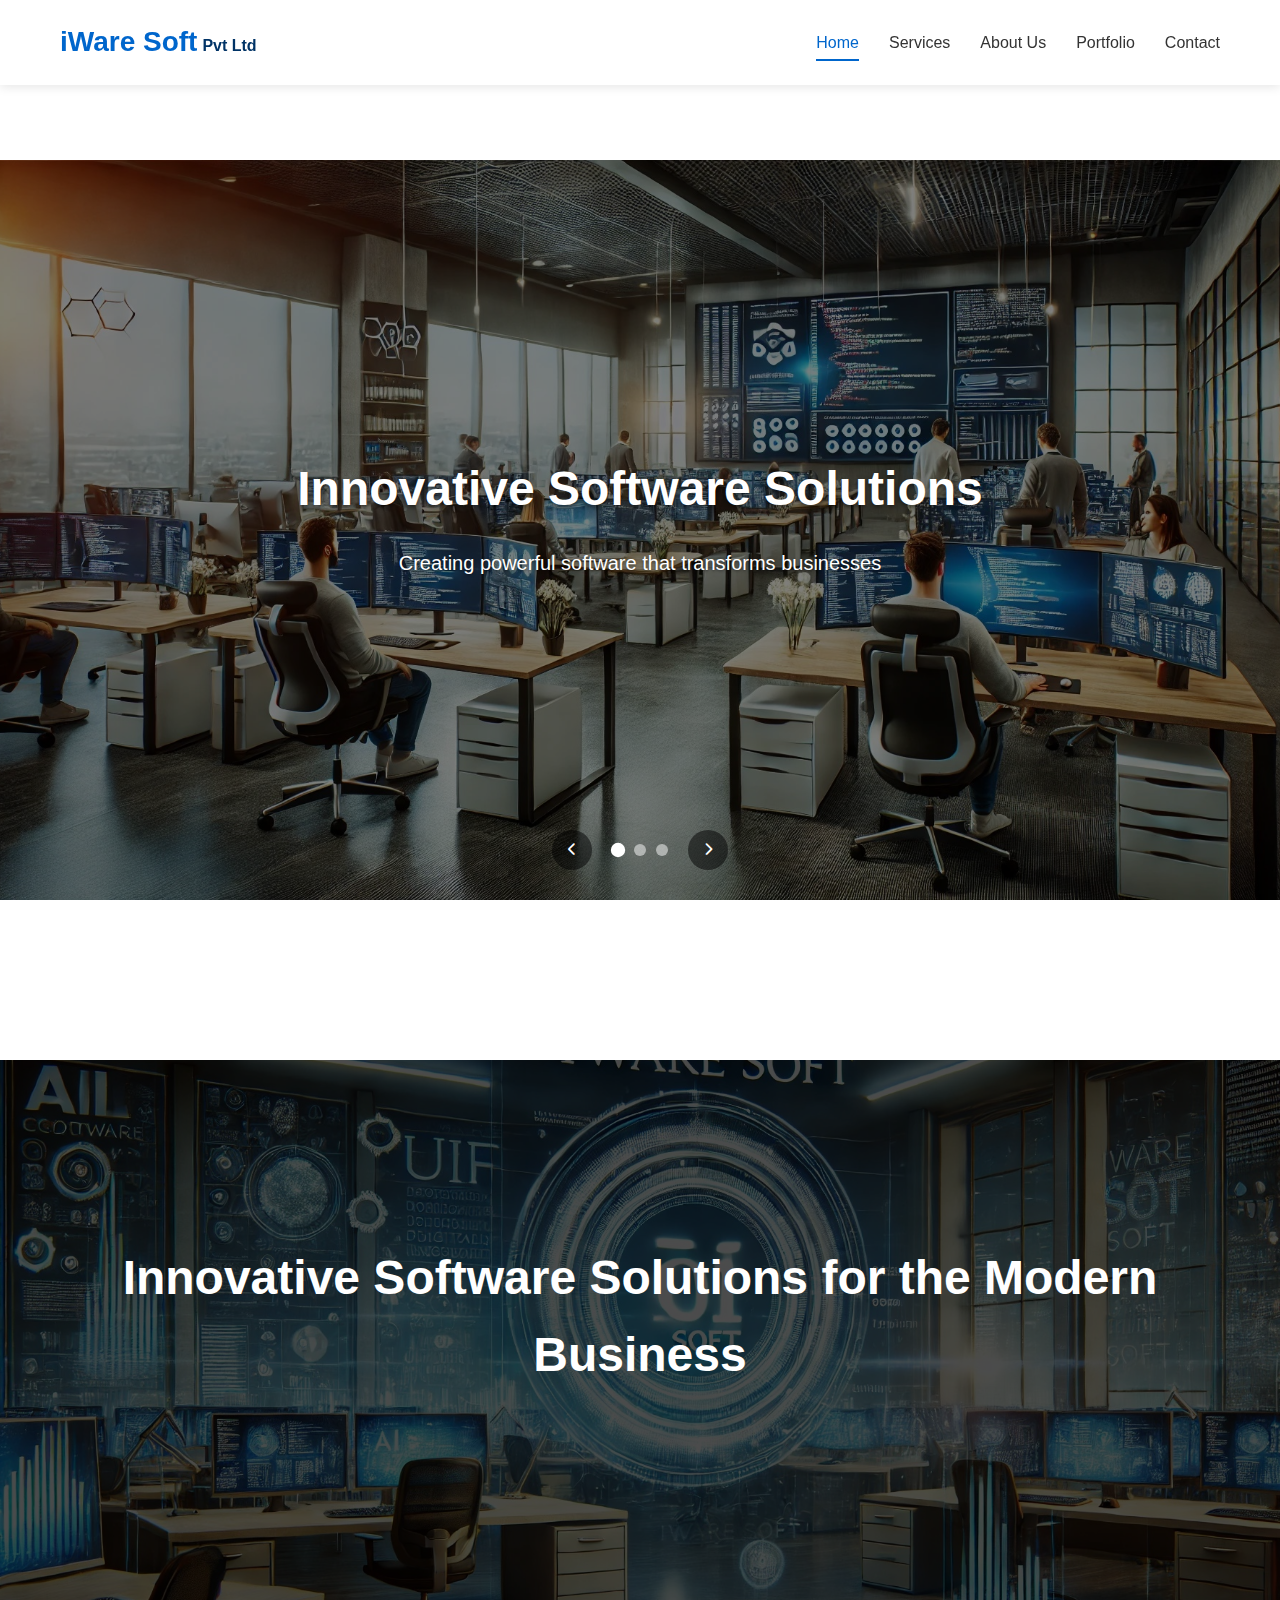
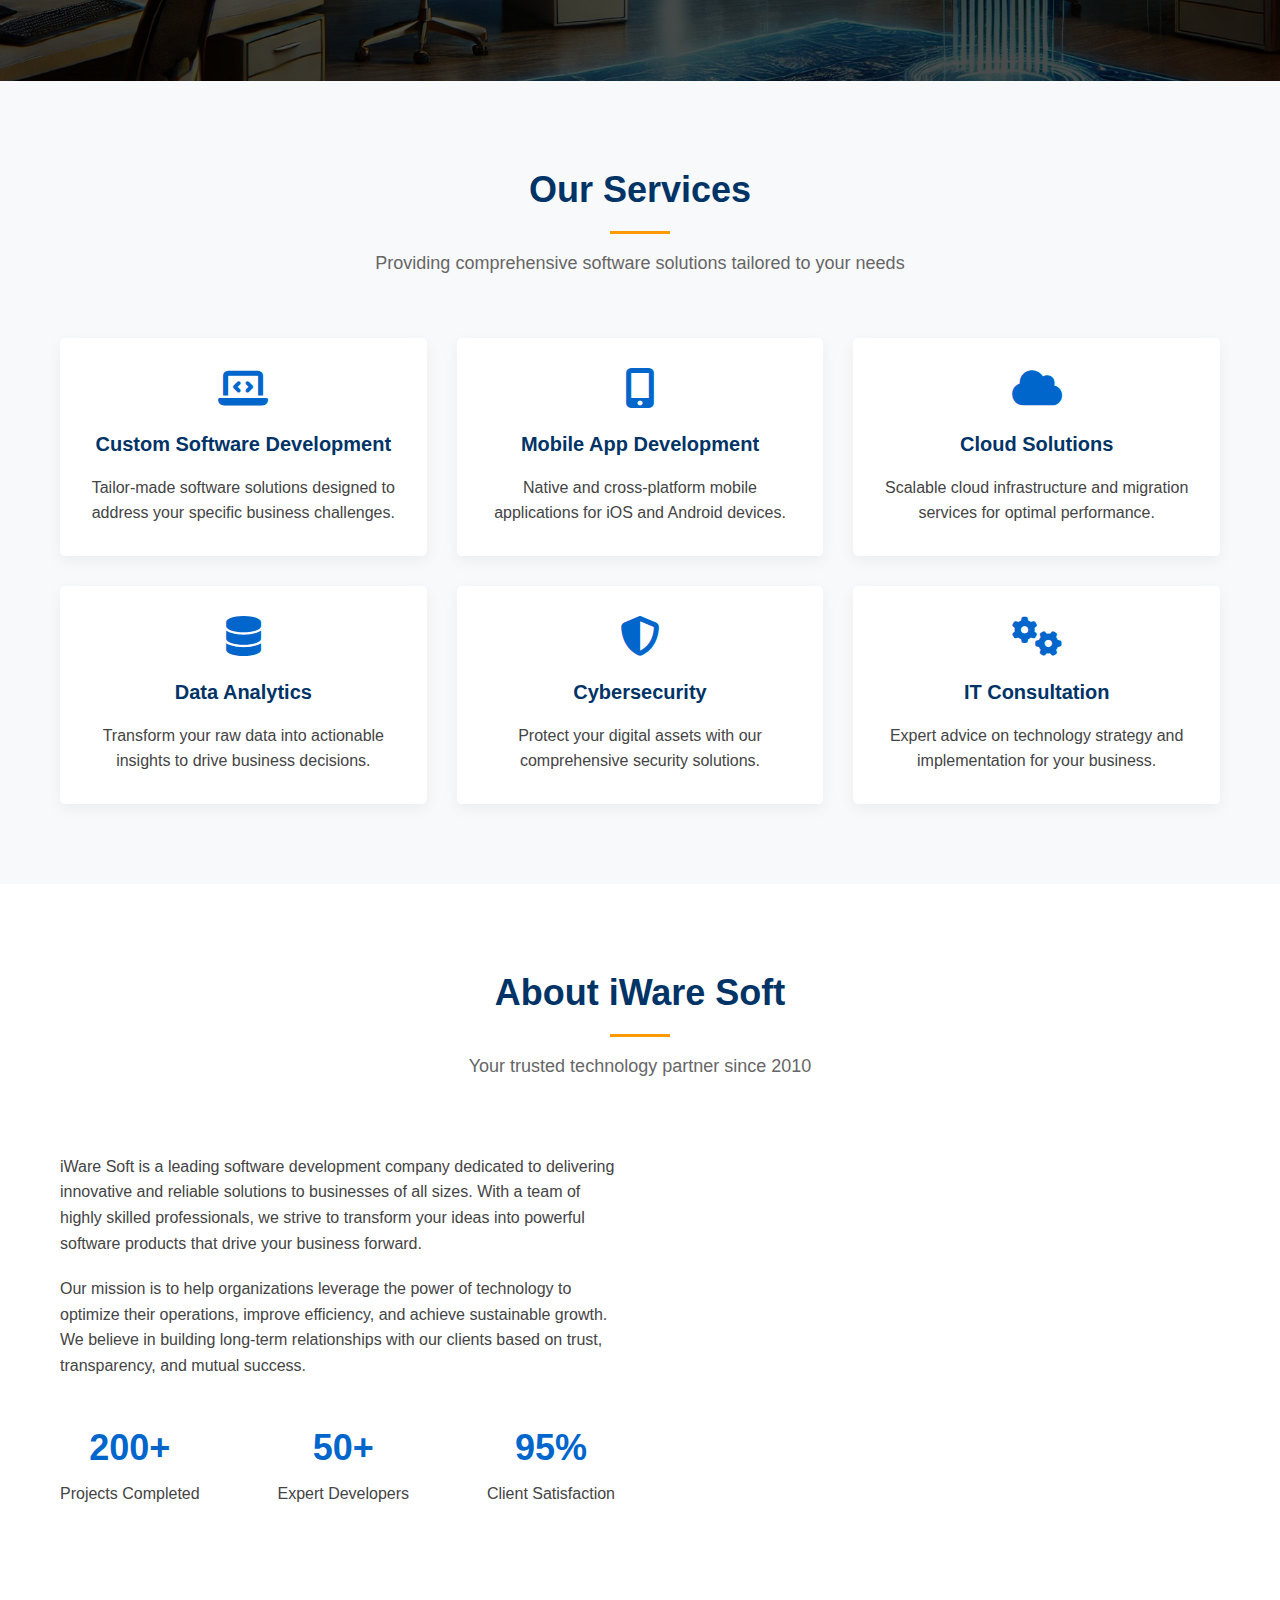
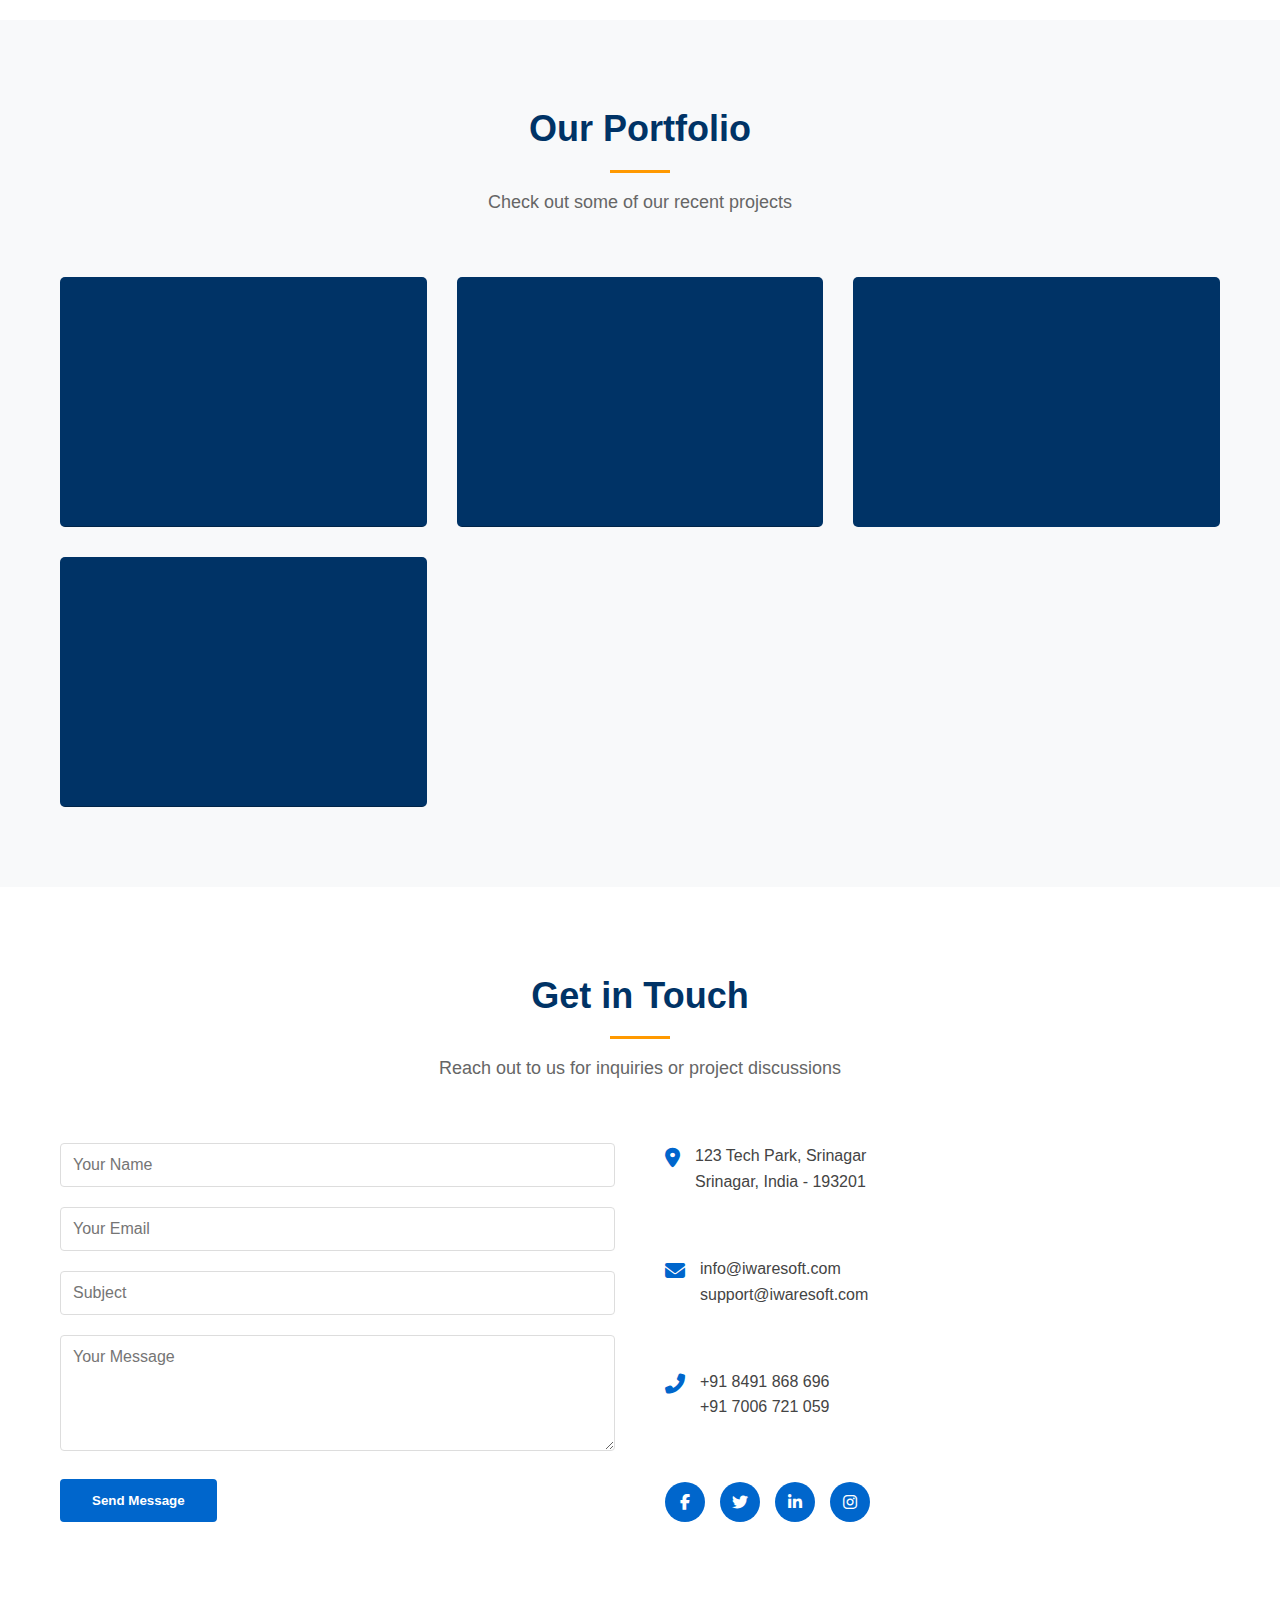
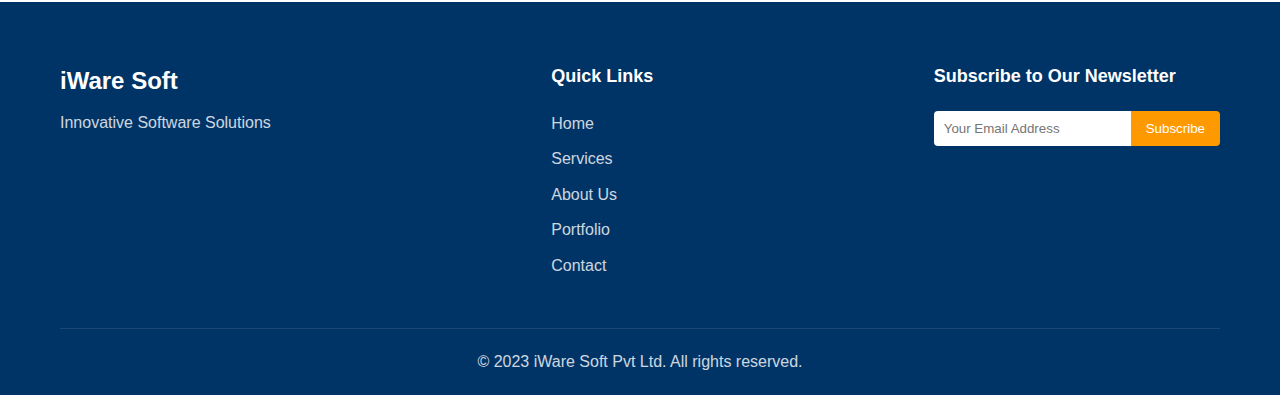
==== index.html @ ab32300e "Add image requirements documentation and implement slider functionality" ====
<!DOCTYPE html>
<html lang="en">
<head>
    <meta charset="UTF-8">
    <meta name="viewport" content="width=device-width, initial-scale=1.0">
    <title>iWare Soft Pvt Ltd - Innovative Software Solutions</title>
    <link rel="stylesheet" href="css/style.css">
    <link rel="stylesheet" href="https://cdnjs.cloudflare.com/ajax/libs/font-awesome/6.4.0/css/all.min.css">
</head>
<body>
    <header>
        <div class="container">
            <div class="logo">
                <h1>iWare Soft</h1>
                <span>Pvt Ltd</span>
            </div>
            <nav>
                <ul>
                    <li><a href="#home" class="active">Home</a></li>
                    <li><a href="#services">Services</a></li>
                    <li><a href="#about">About Us</a></li>
                    <li><a href="#portfolio">Portfolio</a></li>
                    <li><a href="#contact">Contact</a></li>
                </ul>
            </nav>
            <div class="menu-toggle">
                <i class="fas fa-bars"></i>
            </div>
        </div>
    </header>

    <section id="slider" class="slider">
        <div class="slider-container">
            <div class="slide active" style="background-image: url('images/slider-1.jpg');">
                <div class="slide-content">
                    <h2>Innovative Software Solutions</h2>
                    <p>Creating powerful software that transforms businesses</p>
                </div>
            </div>
            <div class="slide" style="background-image: url('images/slider-2.jpg');">
                <div class="slide-content">
                    <h2>Mobile App Development</h2>
                    <p>Beautiful apps that engage your customers</p>
                </div>
            </div>
            <div class="slide" style="background-image: url('images/slider-3.jpg');">
                <div class="slide-content">
                    <h2>Enterprise Solutions</h2>
                    <p>Scalable systems for growing businesses</p>
                </div>
            </div>
            <div class="slider-controls">
                <button class="prev-btn"><i class="fas fa-chevron-left"></i></button>
                <div class="slider-dots">
                    <span class="dot active" data-slide="0"></span>
                    <span class="dot" data-slide="1"></span>
                    <span class="dot" data-slide="2"></span>
                </div>
                <button class="next-btn"><i class="fas fa-chevron-right"></i></button>
            </div>
        </div>
    </section>

    <section id="home" class="hero">
        <div class="container">
            <div class="hero-content">
                <h1>Innovative Software Solutions for the Modern Business</h1>
                <p>We create cutting-edge software that drives business growth and operational excellence.</p>
                <a href="#contact" class="btn">Get in Touch</a>
                <a href="#services" class="btn btn-outline">Our Services</a>
            </div>
        </div>
    </section>

    <section id="services" class="services">
        <div class="container">
            <div class="section-header">
                <h2>Our Services</h2>
                <p>Providing comprehensive software solutions tailored to your needs</p>
            </div>
            <div class="services-grid">
                <div class="service-card">
                    <i class="fas fa-laptop-code"></i>
                    <h3>Custom Software Development</h3>
                    <p>Tailor-made software solutions designed to address your specific business challenges.</p>
                </div>
                <div class="service-card">
                    <i class="fas fa-mobile-alt"></i>
                    <h3>Mobile App Development</h3>
                    <p>Native and cross-platform mobile applications for iOS and Android devices.</p>
                </div>
                <div class="service-card">
                    <i class="fas fa-cloud"></i>
                    <h3>Cloud Solutions</h3>
                    <p>Scalable cloud infrastructure and migration services for optimal performance.</p>
                </div>
                <div class="service-card">
                    <i class="fas fa-database"></i>
                    <h3>Data Analytics</h3>
                    <p>Transform your raw data into actionable insights to drive business decisions.</p>
                </div>
                <div class="service-card">
                    <i class="fas fa-shield-alt"></i>
                    <h3>Cybersecurity</h3>
                    <p>Protect your digital assets with our comprehensive security solutions.</p>
                </div>
                <div class="service-card">
                    <i class="fas fa-cogs"></i>
                    <h3>IT Consultation</h3>
                    <p>Expert advice on technology strategy and implementation for your business.</p>
                </div>
            </div>
        </div>
    </section>

    <section id="about" class="about">
        <div class="container">
            <div class="section-header">
                <h2>About iWare Soft</h2>
                <p>Your trusted technology partner since 2010</p>
            </div>
            <div class="about-content">
                <div class="about-text">
                    <p>iWare Soft is a leading software development company dedicated to delivering innovative and reliable solutions to businesses of all sizes. With a team of highly skilled professionals, we strive to transform your ideas into powerful software products that drive your business forward.</p>
                    <p>Our mission is to help organizations leverage the power of technology to optimize their operations, improve efficiency, and achieve sustainable growth. We believe in building long-term relationships with our clients based on trust, transparency, and mutual success.</p>
                    <div class="stats">
                        <div class="stat-item">
                            <h3>200+</h3>
                            <p>Projects Completed</p>
                        </div>
                        <div class="stat-item">
                            <h3>50+</h3>
                            <p>Expert Developers</p>
                        </div>
                        <div class="stat-item">
                            <h3>95%</h3>
                            <p>Client Satisfaction</p>
                        </div>
                    </div>
                </div>
                <div class="about-image">
                    <!-- Image will be styled via CSS -->
                </div>
            </div>
        </div>
    </section>

    <section id="portfolio" class="portfolio">
        <div class="container">
            <div class="section-header">
                <h2>Our Portfolio</h2>
                <p>Check out some of our recent projects</p>
            </div>
            <div class="portfolio-grid">
                <div class="portfolio-item">
                    <div class="portfolio-content">
                        <h3>Enterprise Resource Planning System</h3>
                        <p>Custom ERP solution for manufacturing company</p>
                        <a href="#" class="btn btn-small">View Details</a>
                    </div>
                </div>
                <div class="portfolio-item">
                    <div class="portfolio-content">
                        <h3>Healthcare Management Platform</h3>
                        <p>Integrated solution for hospital management</p>
                        <a href="#" class="btn btn-small">View Details</a>
                    </div>
                </div>
                <div class="portfolio-item">
                    <div class="portfolio-content">
                        <h3>E-commerce Mobile Application</h3>
                        <p>Cross-platform retail solution with payment integration</p>
                        <a href="#" class="btn btn-small">View Details</a>
                    </div>
                </div>
                <div class="portfolio-item">
                    <div class="portfolio-content">
                        <h3>Financial Analytics Dashboard</h3>
                        <p>Real-time data visualization for financial institution</p>
                        <a href="#" class="btn btn-small">View Details</a>
                    </div>
                </div>
            </div>
        </div>
    </section>

    <section id="contact" class="contact">
        <div class="container">
            <div class="section-header">
                <h2>Get in Touch</h2>
                <p>Reach out to us for inquiries or project discussions</p>
            </div>
            <div class="contact-content">
                <div class="contact-form">
                    <form>
                        <div class="form-group">
                            <input type="text" name="name" placeholder="Your Name" required>
                        </div>
                        <div class="form-group">
                            <input type="email" name="email" placeholder="Your Email" required>
                        </div>
                        <div class="form-group">
                            <input type="text" name="subject" placeholder="Subject" required>
                        </div>
                        <div class="form-group">
                            <textarea name="message" placeholder="Your Message" rows="5" required></textarea>
                        </div>
                        <button type="submit" class="btn">Send Message</button>
                    </form>
                </div>
                <div class="contact-info">
                    <div class="info-item">
                        <i class="fas fa-map-marker-alt"></i>
                        <p>123 Tech Park, Srinagar<br>Srinagar, India - 193201</p>
                    </div>
                    <div class="info-item">
                        <i class="fas fa-envelope"></i>
                        <p>info@iwaresoft.com<br>support@iwaresoft.com</p>
                    </div>
                    <div class="info-item">
                        <i class="fas fa-phone-alt"></i>
                        <p>+91 8491 868 696 <br>+91 7006 721 059</p>
                    </div>
                    <div class="social-links">
                        <a href="#"><i class="fab fa-facebook-f"></i></a>
                        <a href="#"><i class="fab fa-twitter"></i></a>
                        <a href="#"><i class="fab fa-linkedin-in"></i></a>
                        <a href="#"><i class="fab fa-instagram"></i></a>
                    </div>
                </div>
            </div>
        </div>
    </section>

    <footer>
        <div class="container">
            <div class="footer-content">
                <div class="footer-logo">
                    <h2>iWare Soft</h2>
                    <p>Innovative Software Solutions</p>
                </div>
                <div class="footer-links">
                    <h3>Quick Links</h3>
                    <ul>
                        <li><a href="#home">Home</a></li>
                        <li><a href="#services">Services</a></li>
                        <li><a href="#about">About Us</a></li>
                        <li><a href="#portfolio">Portfolio</a></li>
                        <li><a href="#contact">Contact</a></li>
                    </ul>
                </div>
                <div class="footer-newsletter">
                    <h3>Subscribe to Our Newsletter</h3>
                    <form>
                        <input type="email" placeholder="Your Email Address">
                        <button type="submit">Subscribe</button>
                    </form>
                </div>
            </div>
            <div class="footer-bottom">
                <p>&copy; 2023 iWare Soft Pvt Ltd. All rights reserved.</p>
            </div>
        </div>
    </footer>

    <script src="js/script.js"></script>
</body>
</html>
---- css/style.css ----
/* Global Styles */
:root {
    --primary-color: #0066cc;
    --secondary-color: #003366;
    --accent-color: #ff9900;
    --light-color: #f8f9fa;
    --dark-color: #333333;
    --text-color: #444444;
    --container-width: 1200px;
}

* {
    margin: 0;
    padding: 0;
    box-sizing: border-box;
}

body {
    font-family: 'Segoe UI', Tahoma, Geneva, Verdana, sans-serif;
    line-height: 1.6;
    color: var(--text-color);
    background-color: #fff;
}

a {
    text-decoration: none;
    color: var(--primary-color);
    transition: all 0.3s ease;
}

ul {
    list-style: none;
}

.container {
    width: 100%;
    max-width: var(--container-width);
    margin: 0 auto;
    padding: 0 20px;
}

.section-header {
    text-align: center;
    margin-bottom: 60px;
}

.section-header h2 {
    font-size: 36px;
    color: var(--secondary-color);
    margin-bottom: 15px;
    position: relative;
    padding-bottom: 15px;
}

.section-header h2::after {
    content: '';
    position: absolute;
    bottom: 0;
    left: 50%;
    transform: translateX(-50%);
    width: 60px;
    height: 3px;
    background-color: var(--accent-color);
}

.section-header p {
    color: #666;
    font-size: 18px;
}

section {
    padding: 80px 0;
}

.btn {
    display: inline-block;
    padding: 12px 30px;
    background-color: var(--primary-color);
    color: white;
    border-radius: 4px;
    font-weight: 600;
    border: 2px solid var(--primary-color);
    cursor: pointer;
    transition: all 0.3s ease;
}

.btn:hover {
    background-color: transparent;
    color: var(--primary-color);
}

.btn-outline {
    background-color: transparent;
    color: var(--primary-color);
}

.btn-outline:hover {
    background-color: var(--primary-color);
    color: white;
}

.btn-small {
    padding: 8px 20px;
    font-size: 14px;
}

/* Header Styles */
header {
    background-color: white;
    box-shadow: 0 2px 10px rgba(0, 0, 0, 0.1);
    position: fixed;
    top: 0;
    left: 0;
    width: 100%;
    z-index: 1000;
}

header .container {
    display: flex;
    justify-content: space-between;
    align-items: center;
    padding: 20px;
}

.logo {
    display: flex;
    align-items: baseline;
}

.logo h1 {
    font-size: 28px;
    color: var(--primary-color);
    margin-right: 5px;
}

.logo span {
    color: var(--secondary-color);
    font-size: 16px;
    font-weight: 600;
}

nav ul {
    display: flex;
}

nav ul li {
    margin-left: 30px;
}

nav ul li a {
    color: var(--dark-color);
    font-weight: 500;
    font-size: 16px;
    padding-bottom: 5px;
    position: relative;
}

nav ul li a:hover, nav ul li a.active {
    color: var(--primary-color);
}

nav ul li a.active::after {
    content: '';
    position: absolute;
    bottom: -5px;
    left: 0;
    width: 100%;
    height: 2px;
    background-color: var(--primary-color);
}

.menu-toggle {
    display: none;
    font-size: 24px;
    cursor: pointer;
}

/* Hero Section */
.hero {
    background: linear-gradient(rgba(0, 0, 0, 0.7), rgba(0, 0, 0, 0.7)), url('../images/hero-bg.jpg');
    background-size: cover;
    background-position: center;
    color: white;
    text-align: center;
    padding: 180px 0 100px;
    margin-top: 80px;
}

.hero-content h1 {
    font-size: 48px;
    margin-bottom: 20px;
    animation: fadeInUp 1s ease;
}

.hero-content p {
    font-size: 20px;
    margin-bottom: 30px;
    max-width: 700px;
    margin-left: auto;
    margin-right: auto;
    animation: fadeInUp 1s ease 0.2s forwards;
    opacity: 0;
}

.hero-content .btn {
    margin: 10px;
    animation: fadeInUp 1s ease 0.4s forwards;
    opacity: 0;
}

/* Slider Section */
.slider {
    position: relative;
    height: 100vh;
    margin-top: 80px;
    overflow: hidden;
}

.slider-container {
    position: relative;
    width: 100%;
    height: 100%;
}

.slide {
    position: absolute;
    top: 0;
    left: 0;
    width: 100%;
    height: 100%;
    background-size: cover;
    background-position: center;
    display: flex;
    align-items: center;
    justify-content: center;
    opacity: 0;
    visibility: hidden;
    transition: opacity 0.8s ease, visibility 0.8s;
}

.slide::before {
    content: '';
    position: absolute;
    top: 0;
    left: 0;
    width: 100%;
    height: 100%;
    background: rgba(0, 0, 0, 0.5);
}

.slide.active {
    opacity: 1;
    visibility: visible;
}

.slide-content {
    position: relative;
    max-width: 1000px;
    padding: 0 20px;
    color: white;
    text-align: center;
    z-index: 10;
    animation: fadeInUp 1s ease forwards;
}

.slide-content h2 {
    font-size: 48px;
    margin-bottom: 20px;
    text-shadow: 0 2px 5px rgba(0, 0, 0, 0.5);
}

.slide-content p {
    font-size: 20px;
    margin-bottom: 30px;
    text-shadow: 0 1px 3px rgba(0, 0, 0, 0.5);
}

.slider-controls {
    position: absolute;
    bottom: 30px;
    left: 0;
    width: 100%;
    display: flex;
    justify-content: center;
    align-items: center;
    z-index: 100;
}

.slider-dots {
    display: flex;
    gap: 10px;
    margin: 0 20px;
}

.dot {
    width: 12px;
    height: 12px;
    border-radius: 50%;
    background-color: rgba(255, 255, 255, 0.5);
    cursor: pointer;
    transition: all 0.3s ease;
}

.dot.active {
    background-color: white;
    transform: scale(1.2);
}

.prev-btn, .next-btn {
    background: rgba(0, 0, 0, 0.5);
    color: white;
    border: none;
    width: 40px;
    height: 40px;
    border-radius: 50%;
    cursor: pointer;
    display: flex;
    align-items: center;
    justify-content: center;
    transition: all 0.3s ease;
}

.prev-btn:hover, .next-btn:hover {
    background: rgba(0, 0, 0, 0.8);
}

/* Services Section */
.services {
    background-color: var(--light-color);
}

.services-grid {
    display: grid;
    grid-template-columns: repeat(auto-fit, minmax(300px, 1fr));
    gap: 30px;
}

.service-card {
    background-color: white;
    padding: 30px;
    border-radius: 5px;
    box-shadow: 0 5px 15px rgba(0, 0, 0, 0.05);
    text-align: center;
    transition: transform 0.3s ease;
}

.service-card:hover {
    transform: translateY(-10px);
}

.service-card i {
    font-size: 40px;
    color: var(--primary-color);
    margin-bottom: 20px;
}

.service-card h3 {
    font-size: 20px;
    margin-bottom: 15px;
    color: var(--secondary-color);
}

/* About Section */
.about-content {
    display: flex;
    align-items: center;
    gap: 50px;
}

.about-text {
    flex: 1;
}

.about-text p {
    margin-bottom: 20px;
    font-size: 16px;
}

.about-image {
    flex: 1;
    background-image: url('../images/about-img.jpg');
    background-size: cover;
    background-position: center;
    border-radius: 5px;
    height: 400px;
}

.stats {
    display: flex;
    justify-content: space-between;
    margin-top: 40px;
}

.stat-item {
    text-align: center;
}

.stat-item h3 {
    font-size: 36px;
    color: var(--primary-color);
    margin-bottom: 5px;
}

/* Portfolio Section */
.portfolio {
    background-color: var(--light-color);
}

.portfolio-grid {
    display: grid;
    grid-template-columns: repeat(auto-fit, minmax(300px, 1fr));
    gap: 30px;
}

.portfolio-item {
    border-radius: 5px;
    overflow: hidden;
    position: relative;
    height: 250px;
    background-color: var(--secondary-color);
    background-size: cover;
    background-position: center;
}

.portfolio-item:nth-child(1) {
    background-image: url('../images/portfolio-1.jpg');
}

.portfolio-item:nth-child(2) {
    background-image: url('../images/portfolio-2.jpg');
}

.portfolio-item:nth-child(3) {
    background-image: url('../images/portfolio-3.jpg');
}

.portfolio-item:nth-child(4) {
    background-image: url('../images/portfolio-4.jpg');
}

.portfolio-content {
    position: absolute;
    bottom: 0;
    left: 0;
    width: 100%;
    padding: 20px;
    background: rgba(0, 0, 0, 0.7);
    color: white;
    transform: translateY(100%);
    transition: transform 0.3s ease;
}

.portfolio-item:hover .portfolio-content {
    transform: translateY(0);
}

.portfolio-content h3 {
    margin-bottom: 10px;
    font-size: 18px;
}

.portfolio-content p {
    margin-bottom: 15px;
    font-size: 14px;
    opacity: 0.8;
}

/* Contact Section */
.contact-content {
    display: flex;
    gap: 50px;
}

.contact-form {
    flex: 1;
}

.form-group {
    margin-bottom: 20px;
}

.form-group input,
.form-group textarea {
    width: 100%;
    padding: 12px;
    border: 1px solid #ddd;
    border-radius: 4px;
    font-family: inherit;
    font-size: 16px;
}

.form-group textarea {
    resize: vertical;
}

.contact-info {
    flex: 1;
    display: flex;
    flex-direction: column;
    justify-content: space-between;
}

.info-item {
    display: flex;
    align-items: flex-start;
    margin-bottom: 30px;
}

.info-item i {
    font-size: 20px;
    color: var(--primary-color);
    margin-right: 15px;
    margin-top: 5px;
}

.social-links {
    display: flex;
    gap: 15px;
}

.social-links a {
    display: flex;
    align-items: center;
    justify-content: center;
    width: 40px;
    height: 40px;
    border-radius: 50%;
    background-color: var(--primary-color);
    color: white;
    transition: all 0.3s ease;
}

.social-links a:hover {
    background-color: var(--secondary-color);
    transform: translateY(-5px);
}

/* Footer */
footer {
    background-color: var(--secondary-color);
    color: white;
    padding: 60px 0 20px;
}

.footer-content {
    display: flex;
    justify-content: space-between;
    margin-bottom: 40px;
}

.footer-logo h2 {
    font-size: 24px;
    margin-bottom: 10px;
}

.footer-logo p {
    opacity: 0.8;
}

.footer-links h3,
.footer-newsletter h3 {
    font-size: 18px;
    margin-bottom: 20px;
}

.footer-links ul li {
    margin-bottom: 10px;
}

.footer-links ul li a {
    color: white;
    opacity: 0.8;
}

.footer-links ul li a:hover {
    opacity: 1;
    color: var(--accent-color);
}

.footer-newsletter form {
    display: flex;
}

.footer-newsletter input {
    padding: 10px;
    border: none;
    border-radius: 4px 0 0 4px;
    width: 70%;
}

.footer-newsletter button {
    padding: 10px 15px;
    background-color: var(--accent-color);
    color: white;
    border: none;
    border-radius: 0 4px 4px 0;
    cursor: pointer;
}

.footer-bottom {
    text-align: center;
    padding-top: 20px;
    border-top: 1px solid rgba(255, 255, 255, 0.1);
}

.footer-bottom p {
    opacity: 0.8;
}

/* Animations */
@keyframes fadeInUp {
    from {
        opacity: 0;
        transform: translateY(20px);
    }
    to {
        opacity: 1;
        transform: translateY(0);
    }
}

/* Responsive Design */
@media screen and (max-width: 992px) {
    .about-content {
        flex-direction: column;
    }
    
    .about-image {
        width: 100%;
    }
    
    .contact-content {
        flex-direction: column;
    }
}

@media screen and (max-width: 768px) {
    header .container {
        flex-wrap: wrap;
    }
    
    nav {
        display: none;
        width: 100%;
        margin-top: 20px;
    }
    
    nav.active {
        display: block;
    }
    
    nav ul {
        flex-direction: column;
    }
    
    nav ul li {
        margin: 10px 0;
    }
    
    .menu-toggle {
        display: block;
    }
    
    .hero-content h1 {
        font-size: 36px;
    }
    
    .hero-content p {
        font-size: 18px;
    }
    
    .footer-content {
        flex-direction: column;
        gap: 30px;
    }
}
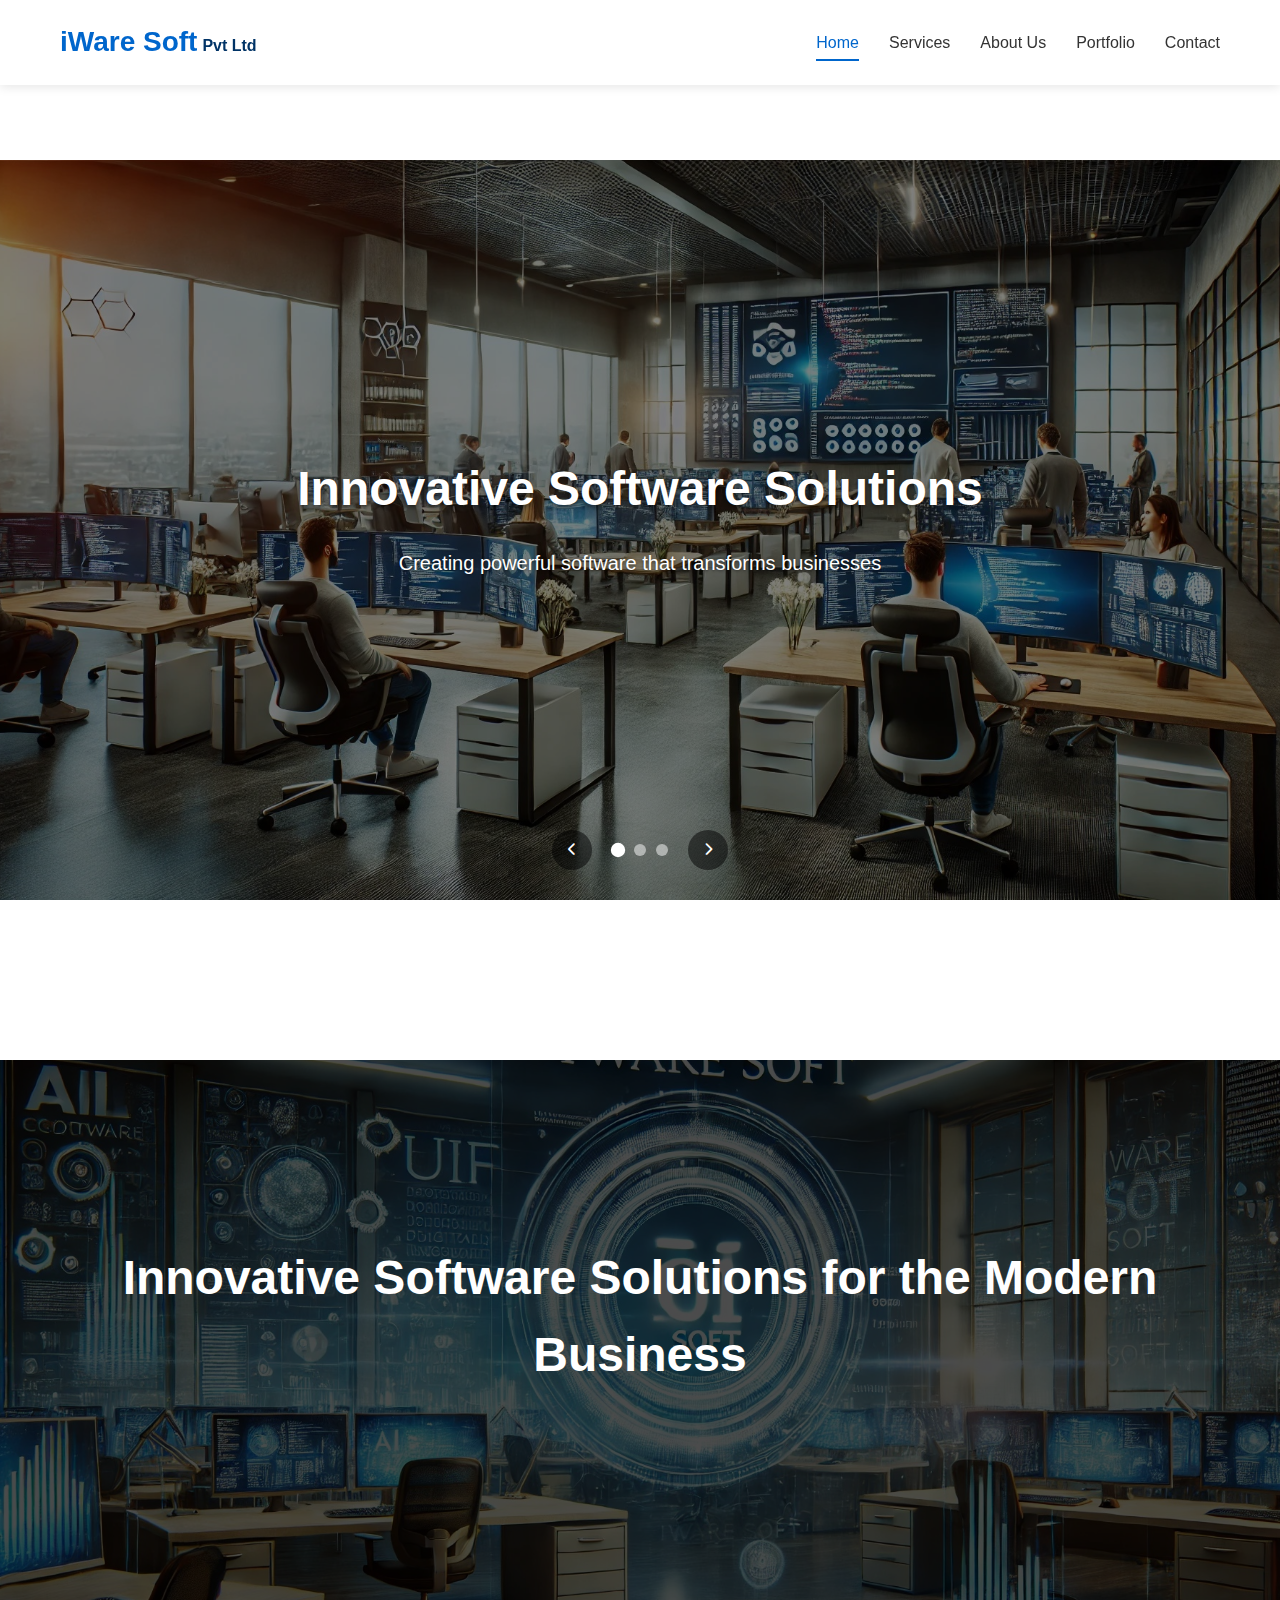
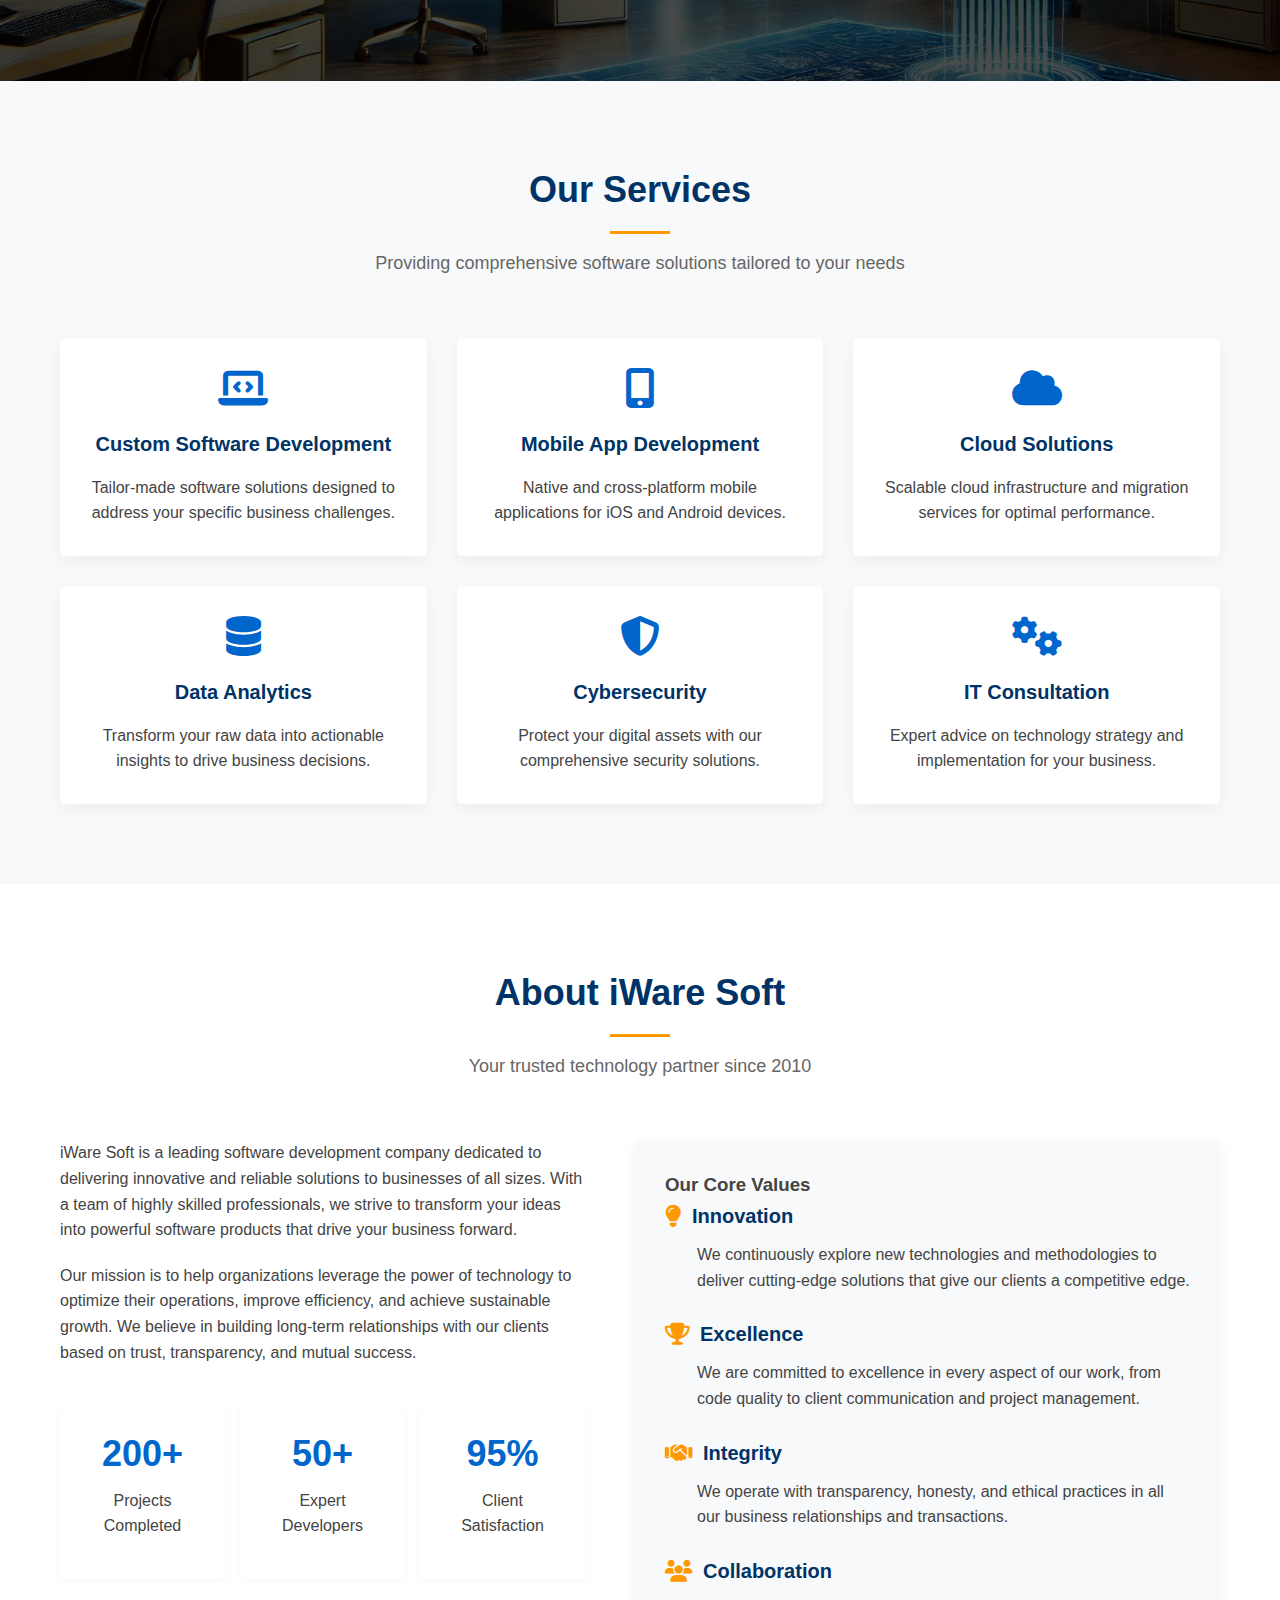
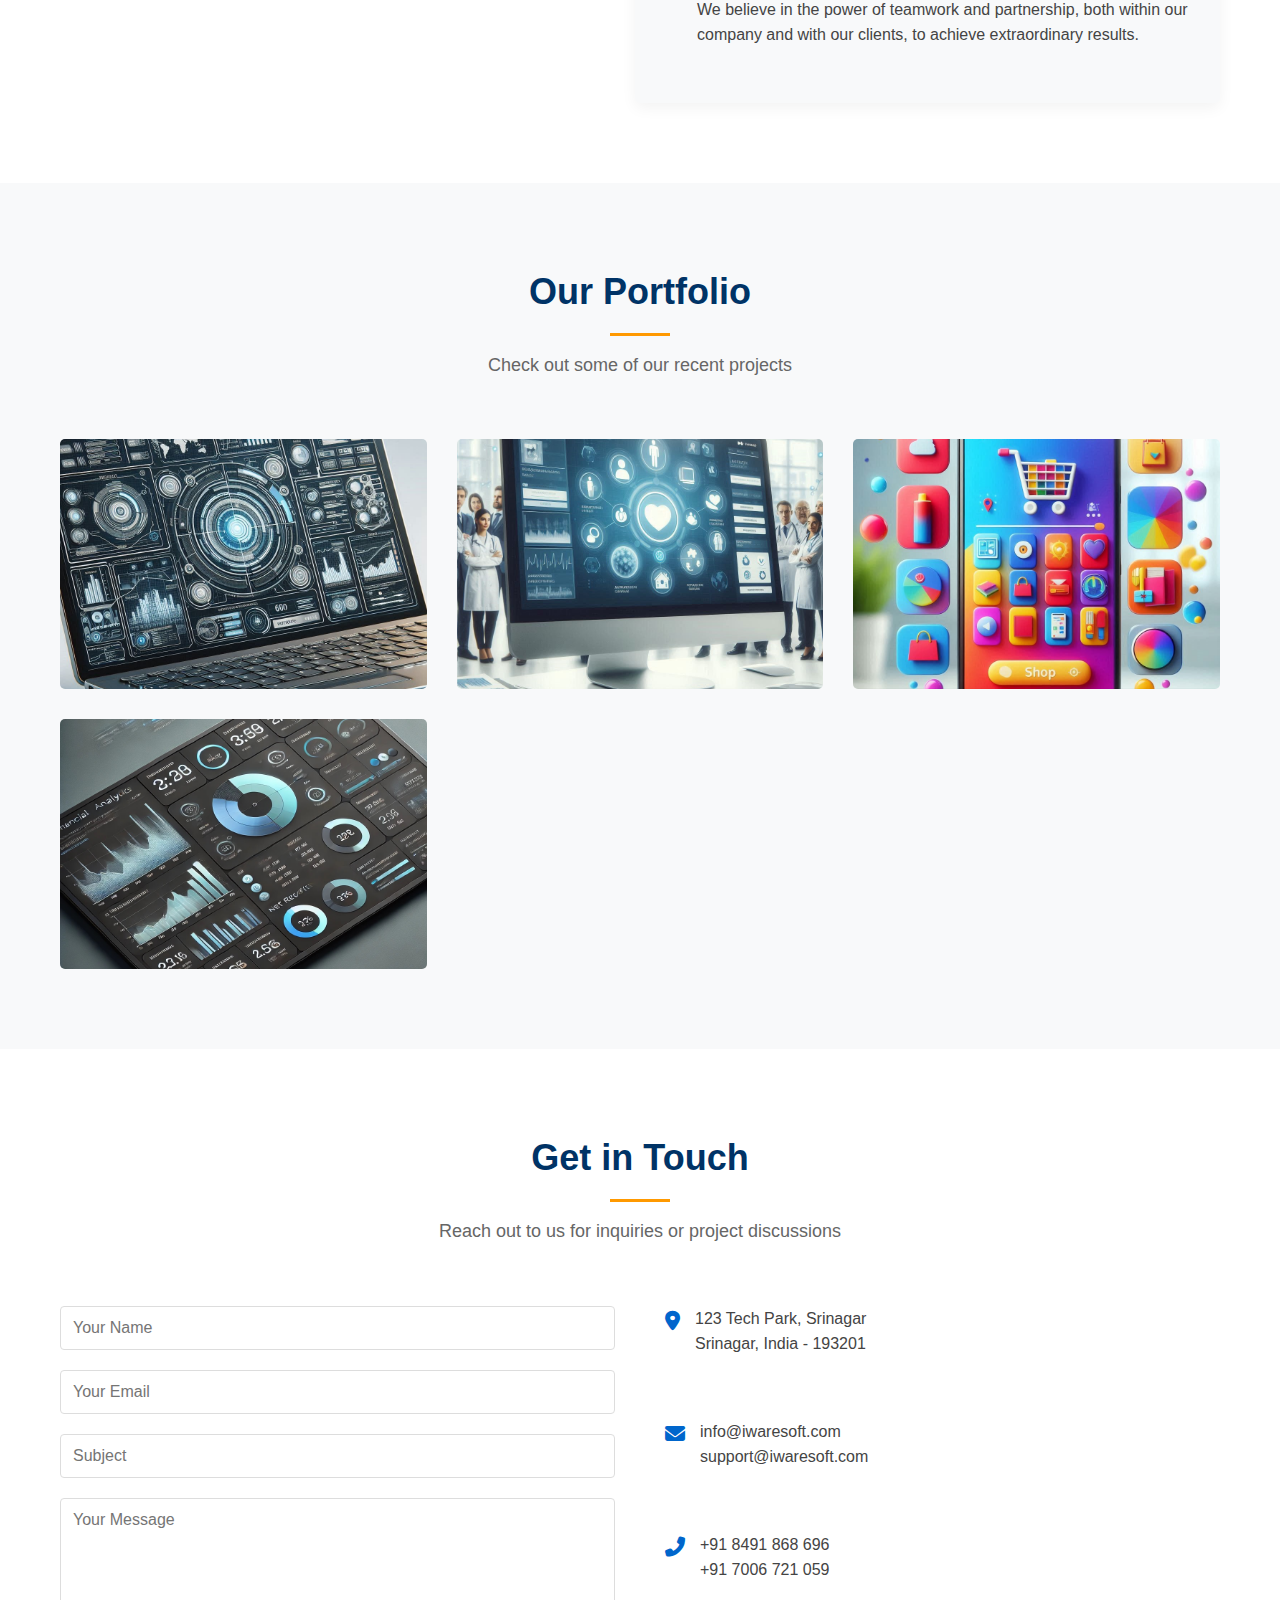
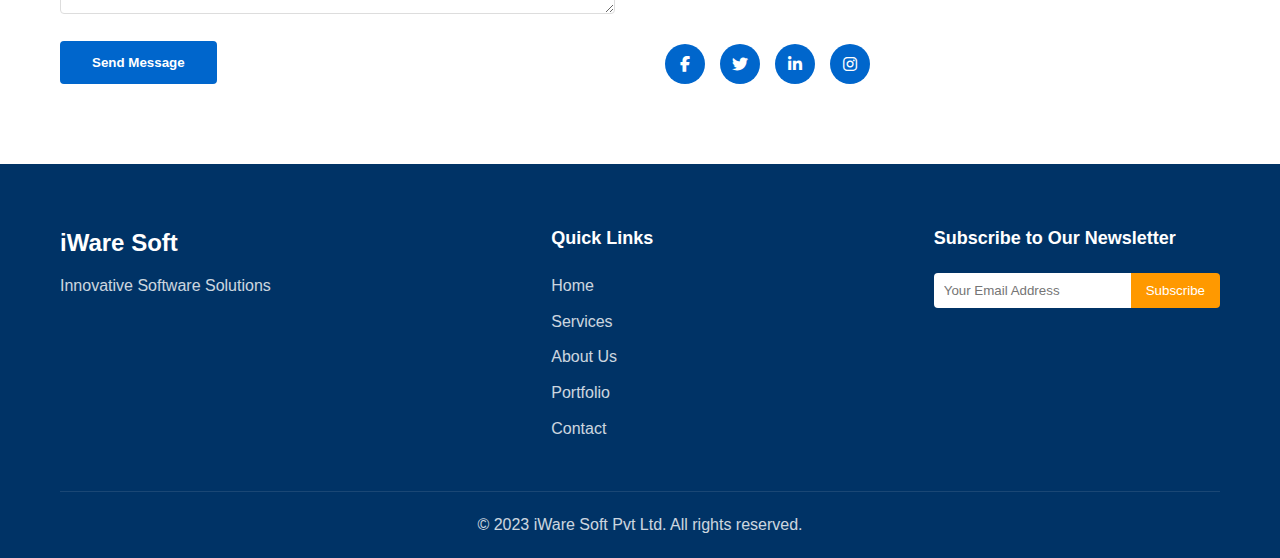
==== commit 53a98763: "Refactor about section to introduce core values and enhance layout responsiveness" ====
--- a/index.html
+++ b/index.html
@@ -138,8 +138,24 @@
                         </div>
                     </div>
                 </div>
-                <div class="about-image">
-                    <!-- Image will be styled via CSS -->
+                <div class="about-values">
+                    <h3>Our Core Values</h3>
+                    <div class="value-item">
+                        <h3><i class="fas fa-lightbulb"></i>Innovation</h3>
+                        <p>We continuously explore new technologies and methodologies to deliver cutting-edge solutions that give our clients a competitive edge.</p>
+                    </div>
+                    <div class="value-item">
+                        <h3><i class="fas fa-trophy"></i>Excellence</h3>
+                        <p>We are committed to excellence in every aspect of our work, from code quality to client communication and project management.</p>
+                    </div>
+                    <div class="value-item">
+                        <h3><i class="fas fa-handshake"></i>Integrity</h3>
+                        <p>We operate with transparency, honesty, and ethical practices in all our business relationships and transactions.</p>
+                    </div>
+                    <div class="value-item">
+                        <h3><i class="fas fa-users"></i>Collaboration</h3>
+                        <p>We believe in the power of teamwork and partnership, both within our company and with our clients, to achieve extraordinary results.</p>
+                    </div>
                 </div>
             </div>
         </div>
--- a/css/style.css
+++ b/css/style.css
@@ -363,12 +363,13 @@
 /* About Section */
 .about-content {
     display: flex;
-    align-items: center;
+    flex-wrap: wrap;
     gap: 50px;
 }
 
 .about-text {
     flex: 1;
+    min-width: 300px;
 }
 
 .about-text p {
@@ -376,23 +377,57 @@
     font-size: 16px;
 }
 
+.about-values {
+    flex: 1;
+    min-width: 300px;
+    background-color: var(--light-color);
+    padding: 30px;
+    border-radius: 5px;
+    box-shadow: 0 5px 15px rgba(0, 0, 0, 0.05);
+}
+
+.value-item {
+    margin-bottom: 25px;
+}
+
+.value-item h3 {
+    font-size: 20px;
+    color: var(--secondary-color);
+    margin-bottom: 10px;
+    display: flex;
+    align-items: center;
+}
+
+.value-item h3 i {
+    color: var(--accent-color);
+    margin-right: 10px;
+    font-size: 22px;
+}
+
+.value-item p {
+    padding-left: 32px;
+}
+
 .about-image {
-    flex: 1;
-    background-image: url('../images/about-img.jpg');
-    background-size: cover;
-    background-position: center;
-    border-radius: 5px;
-    height: 400px;
+    display: none; /* Hide the original image section */
 }
 
 .stats {
     display: flex;
+    flex-wrap: wrap;
     justify-content: space-between;
     margin-top: 40px;
+    gap: 15px;
 }
 
 .stat-item {
     text-align: center;
+    flex: 1;
+    min-width: 120px;
+    background-color: white;
+    padding: 20px;
+    border-radius: 5px;
+    box-shadow: 0 3px 10px rgba(0, 0, 0, 0.03);
 }
 
 .stat-item h3 {
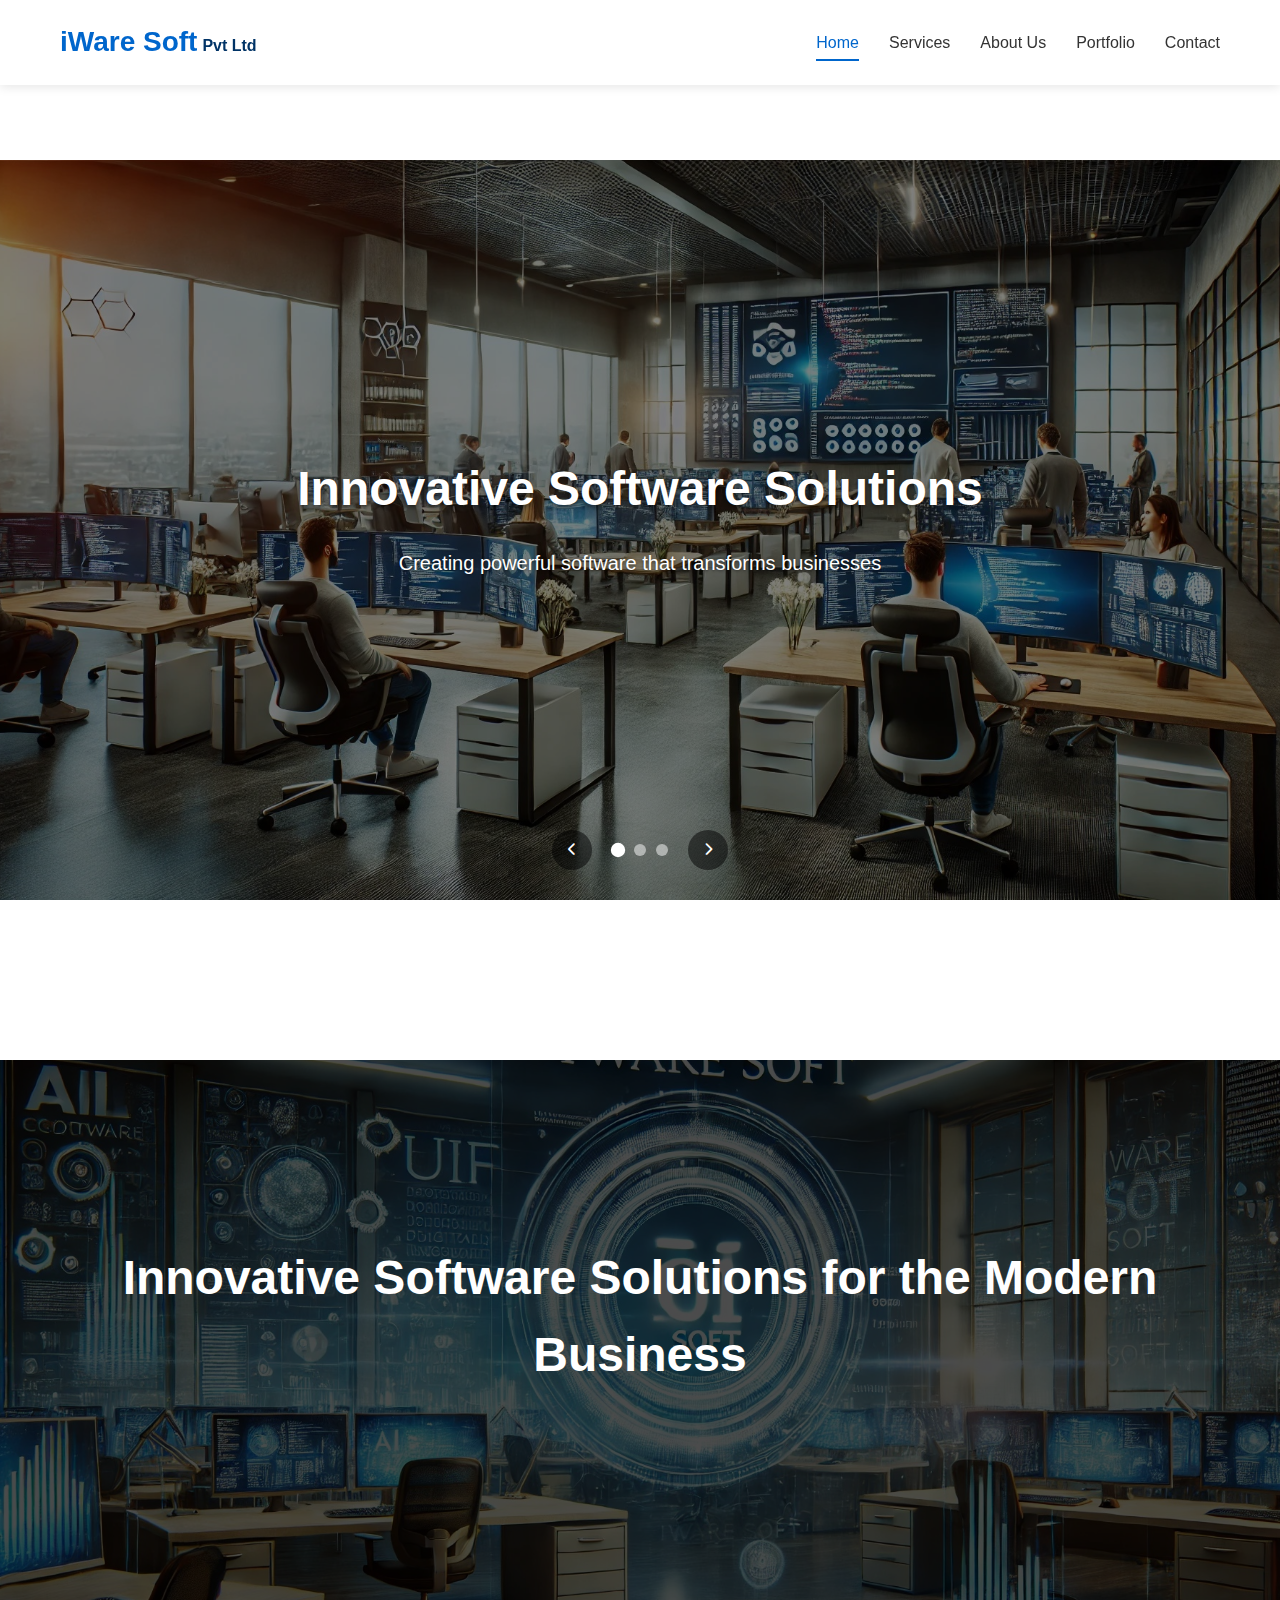
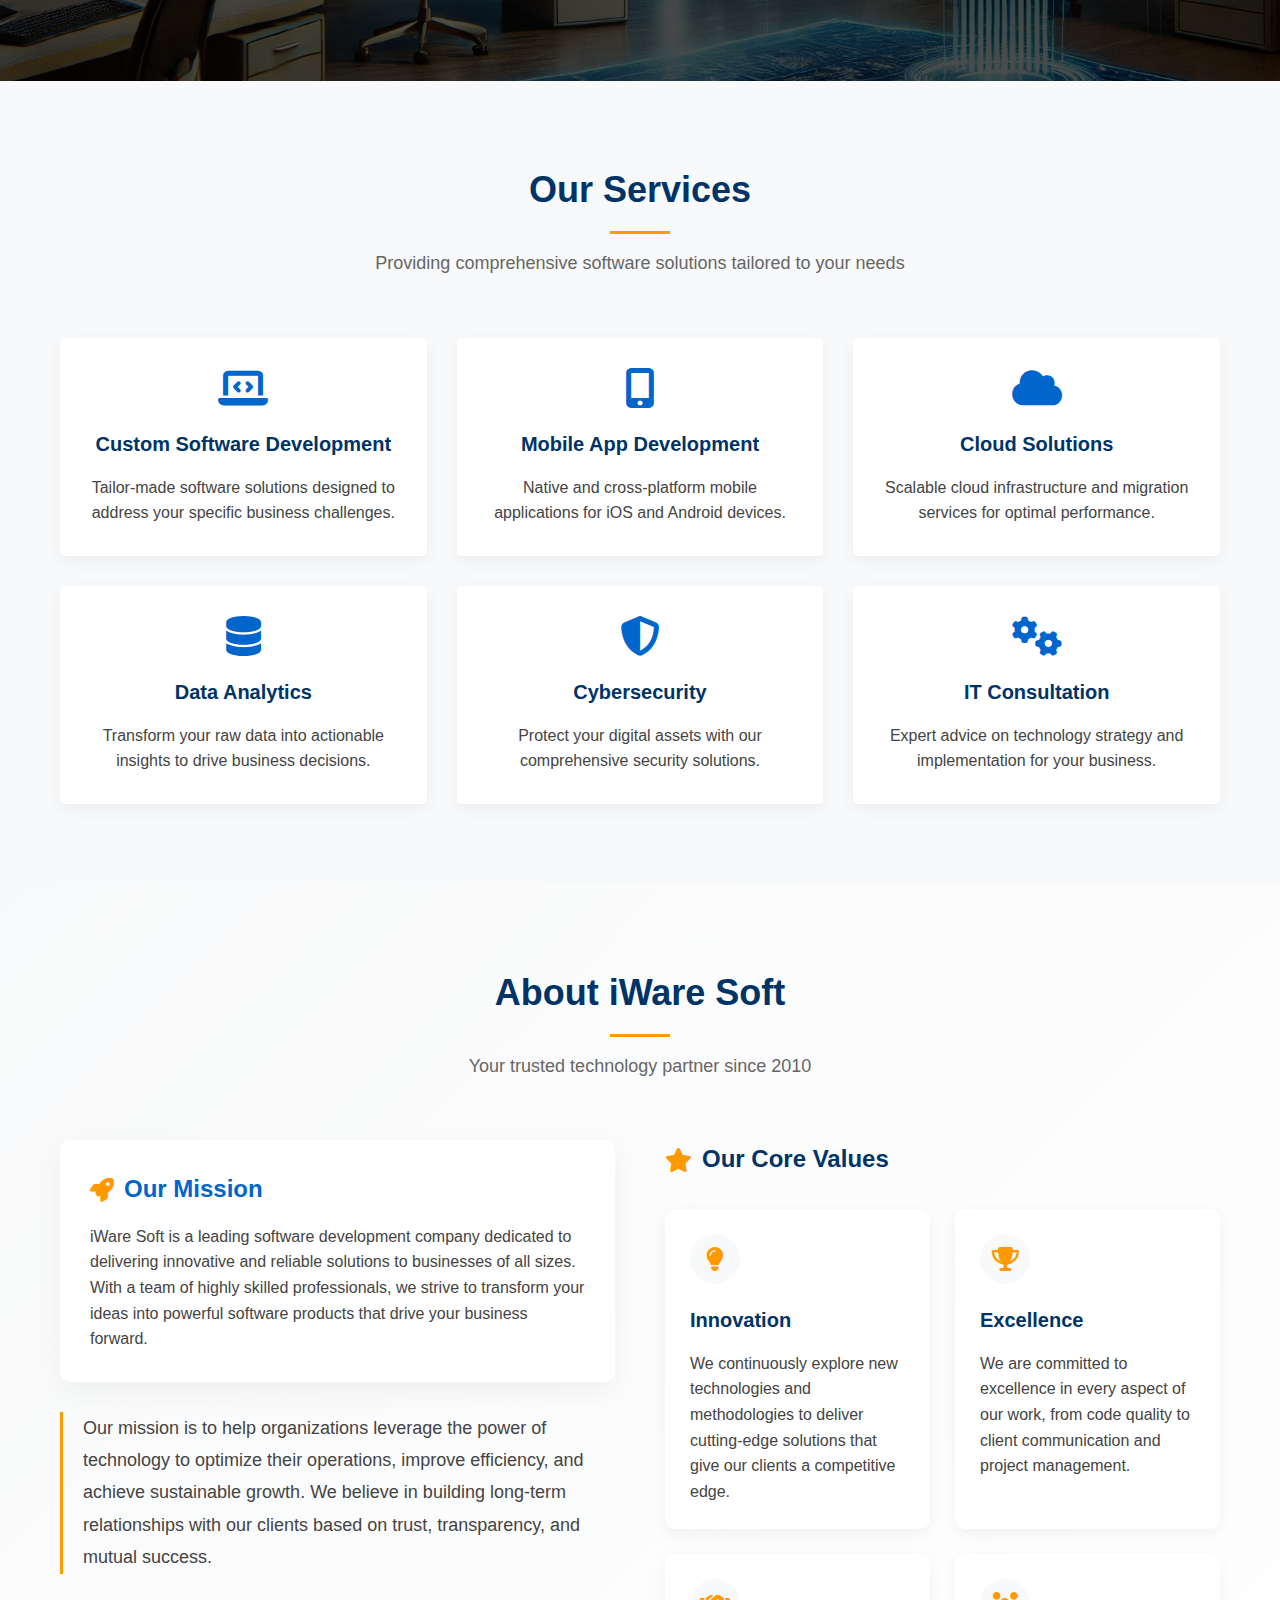
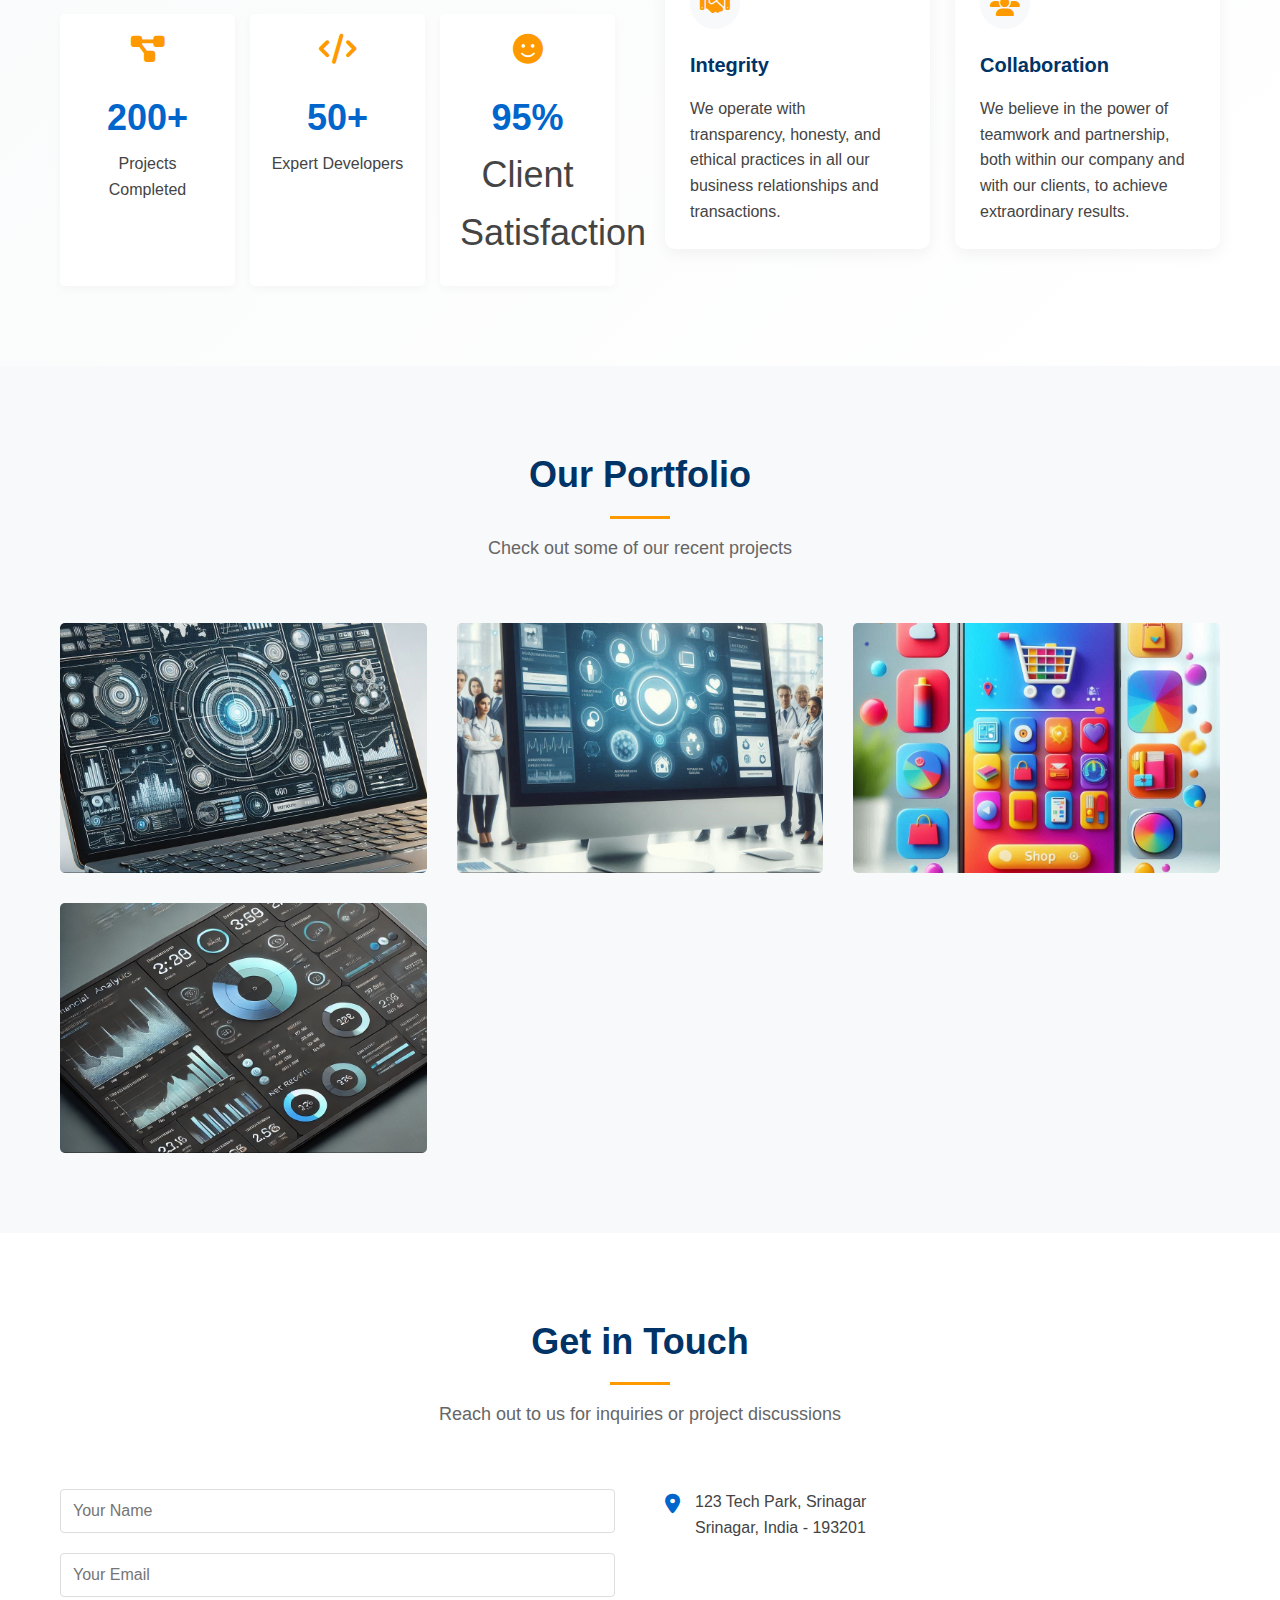
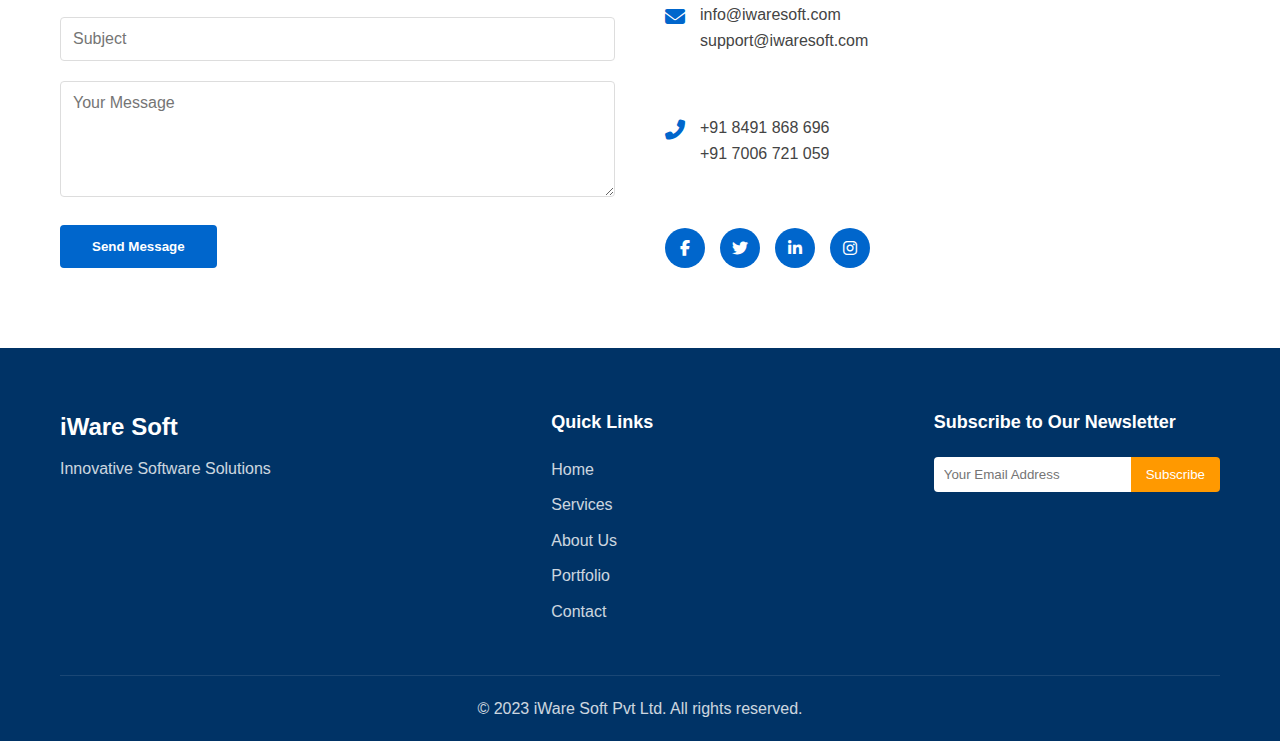
==== commit 83247633: "Enhance about section with new layout, mission, and core values presentation" ====
--- a/index.html
+++ b/index.html
@@ -2,7 +2,7 @@
 <html lang="en">
 <head>
     <meta charset="UTF-8">
-    <meta name="viewport" content="width=device-width, initial-scale=1.0">
+    <meta name="viewport"="width=device-width, initial-scale=1.0">
     <title>iWare Soft Pvt Ltd - Innovative Software Solutions</title>
     <link rel="stylesheet" href="css/style.css">
     <link rel="stylesheet" href="https://cdnjs.cloudflare.com/ajax/libs/font-awesome/6.4.0/css/all.min.css">
@@ -121,40 +121,60 @@
             </div>
             <div class="about-content">
                 <div class="about-text">
-                    <p>iWare Soft is a leading software development company dedicated to delivering innovative and reliable solutions to businesses of all sizes. With a team of highly skilled professionals, we strive to transform your ideas into powerful software products that drive your business forward.</p>
-                    <p>Our mission is to help organizations leverage the power of technology to optimize their operations, improve efficiency, and achieve sustainable growth. We believe in building long-term relationships with our clients based on trust, transparency, and mutual success.</p>
+                    <div class="mission-box">
+                        <h3><i class="fas fa-rocket"></i> Our Mission</h3>
+                        <p>iWare Soft is a leading software development company dedicated to delivering innovative and reliable solutions to businesses of all sizes. With a team of highly skilled professionals, we strive to transform your ideas into powerful software products that drive your business forward.</p>
+                    </div>
+                    <p class="vision-text">Our mission is to help organizations leverage the power of technology to optimize their operations, improve efficiency, and achieve sustainable growth. We believe in building long-term relationships with our clients based on trust, transparency, and mutual success.</p>
                     <div class="stats">
                         <div class="stat-item">
+                            <i class="fas fa-project-diagram"></i>
                             <h3>200+</h3>
                             <p>Projects Completed</p>
                         </div>
                         <div class="stat-item">
+                            <i class="fas fa-code"></i>
                             <h3>50+</h3>
                             <p>Expert Developers</p>
                         </div>
                         <div class="stat-item">
-                            <h3>95%</h3>
+                            <i class="fas fa-smile"></i>
+                            <h3>95%</</h3>
                             <p>Client Satisfaction</p>
                         </div>
                     </div>
                 </div>
                 <div class="about-values">
-                    <h3>Our Core Values</h3>
-                    <div class="value-item">
-                        <h3><i class="fas fa-lightbulb"></i>Innovation</h3>
-                        <p>We continuously explore new technologies and methodologies to deliver cutting-edge solutions that give our clients a competitive edge.</p>
-                    </div>
-                    <div class="value-item">
-                        <h3><i class="fas fa-trophy"></i>Excellence</h3>
-                        <p>We are committed to excellence in every aspect of our work, from code quality to client communication and project management.</p>
-                    </div>
-                    <div class="value-item">
-                        <h3><i class="fas fa-handshake"></i>Integrity</h3>
-                        <p>We operate with transparency, honesty, and ethical practices in all our business relationships and transactions.</p>
-                    </div>
-                    <div class="value-item">
-                        <h3><i class="fas fa-users"></i>Collaboration</h3>
-                        <p>We believe in the power of teamwork and partnership, both within our company and with our clients, to achieve extraordinary results.</p>
+                    <h3 class="values-header"><i class="fas fa-star"></i> Our Core Values</h3>
+                    <div class="values-grid">
+                        <div class="value-item">
+                            <div class="value-icon">
+                                <i class="fas fa-lightbulb"></i>
+                            </div>
+                            <h3>Innovation</h3>
+                            <p>We continuously explore new technologies and methodologies to deliver cutting-edge solutions that give our clients a competitive edge.</p>
+                        </div>
+                        <div class="value-item">
+                            <div class="value-icon">
+                                <i class="fas fa-trophy"></i>
+                            </div>
+                            <h3>Excellence</h3>
+                            <p>We are committed to excellence in every aspect of our work, from code quality to client communication and project management.</p>
+                        </div>
+                        <div class="value-item">
+                            <div class="value-icon">
+                                <i class="fas fa-handshake"></i>
+                            </div>
+                            <h3>Integrity</h3>
+                            <p>We operate with transparency, honesty, and ethical practices in all our business relationships and transactions.</p>
+                        </div>
+                        <div class="value-item">
+                            <div class="value-icon">
+                                <i class="fas fa-users"></i>
+                            </div>
+                            <h3>Collaboration</h3>
+                            <p>We believe in the power of teamwork and partnership, both within our company and with our clients, to achieve extraordinary results.</p>
+                        </div>
                     </div>
                 </div>
             </div>
--- a/css/style.css
+++ b/css/style.css
@@ -361,6 +361,12 @@
 }
 
 /* About Section */
+.about {
+    background: linear-gradient(135deg, #f8f9fa 0%, #ffffff 100%);
+    position: relative;
+    overflow: hidden;
+}
+
 .about-content {
     display: flex;
     flex-wrap: wrap;
@@ -372,44 +378,155 @@
     min-width: 300px;
 }
 
-.about-text p {
-    margin-bottom: 20px;
-    font-size: 16px;
+.mission-box {
+    background: white;
+    padding: 30px;
+    border-radius: 10px;
+    box-shadow: 0 10px 30px rgba(0, 0, 0, 0.05);
+    margin-bottom: 30px;
+    transform: translateY(0);
+    transition: transform 0.3s ease;
+}
+
+.mission-box:hover {
+    transform: translateY(-5px);
+}
+
+.mission-box h3 {
+    color: var(--primary-color);
+    display: flex;
+    align-items: center;
+    gap: 10px;
+    margin-bottom: 15px;
+    font-size: 24px;
+}
+
+.mission-box i {
+    color: var(--accent-color);
+}
+
+.vision-text {
+    font-size: 18px;
+    line-height: 1.8;
+    color: var(--text-color);
+    padding: 0 20px;
+    border-left: 3px solid var(--accent-color);
+    margin: 30px 0;
+}
+
+.stats {
+    display: flex;
+    flex-wrap: wrap;
+    justify-content: space-between;
+    gap: 20px;
+    margin-top: 40px;
+}
+
+.stat-item {
+    flex: 1;
+    min-width: 180px;
+    background: white;
+    padding: 25px;
+    border-radius: 10px;
+    text-align: center;
+    box-shadow: 0 5px 15px rgba(0, 0, 0, 0.05);
+    transition: all 0.3s ease;
+}
+
+.stat-item:hover {
+    transform: translateY(-5px);
+    box-shadow: 0 8px 20px rgba(0, 0, 0, 0.1);
+}
+
+.stat-item i {
+    font-size: 30px;
+    color: var(--accent-color);
+    margin-bottom: 15px;
+}
+
+.stat-item h3 {
+    font-size: 36px;
+    color: var(--primary-color);
+    margin: 10px 0;
+}
+
+.stat-item p {
+    color: var(--text-color);
+    font-weight: 500;
 }
 
 .about-values {
     flex: 1;
     min-width: 300px;
-    background-color: var(--light-color);
-    padding: 30px;
-    border-radius: 5px;
+}
+
+.values-header {
+    font-size: 24px;
+    color: var(--secondary-color);
+    margin-bottom: 30px;
+    display: flex;
+    align-items: center;
+    gap: 10px;
+}
+
+.values-header i {
+    color: var(--accent-color);
+}
+
+.values-grid {
+    display: grid;
+    grid-template-columns: repeat(auto-fit, minmax(250px, 1fr));
+    gap: 25px;
+}
+
+.value-item {
+    background: white;
+    padding: 25px;
+    border-radius: 10px;
     box-shadow: 0 5px 15px rgba(0, 0, 0, 0.05);
-}
-
-.value-item {
-    margin-bottom: 25px;
+    transition: all 0.3s ease;
+}
+
+.value-item:hover {
+    transform: translateY(-5px);
+    box-shadow: 0 8px 20px rgba(0, 0, 0, 0.1);
+}
+
+.value-icon {
+    width: 50px;
+    height: 50px;
+    background: var(--light-color);
+    border-radius: 50%;
+    display: flex;
+    align-items: center;
+    justify-content: center;
+    margin-bottom: 20px;
+}
+
+.value-icon i {
+    font-size: 24px;
+    color: var(--accent-color);
 }
 
 .value-item h3 {
     font-size: 20px;
     color: var(--secondary-color);
-    margin-bottom: 10px;
-    display: flex;
-    align-items: center;
-}
-
-.value-item h3 i {
-    color: var(--accent-color);
-    margin-right: 10px;
-    font-size: 22px;
+    margin-bottom: 15px;
 }
 
 .value-item p {
-    padding-left: 32px;
-}
-
-.about-image {
-    display: none; /* Hide the original image section */
+    color: var(--text-color);
+    line-height: 1.6;
+}
+
+@media screen and (max-width: 992px) {
+    .about-content {
+        flex-direction: column;
+    }
+    
+    .values-grid {
+        grid-template-columns: repeat(auto-fit, minmax(200px, 1fr));
+    }
 }
 
 .stats {
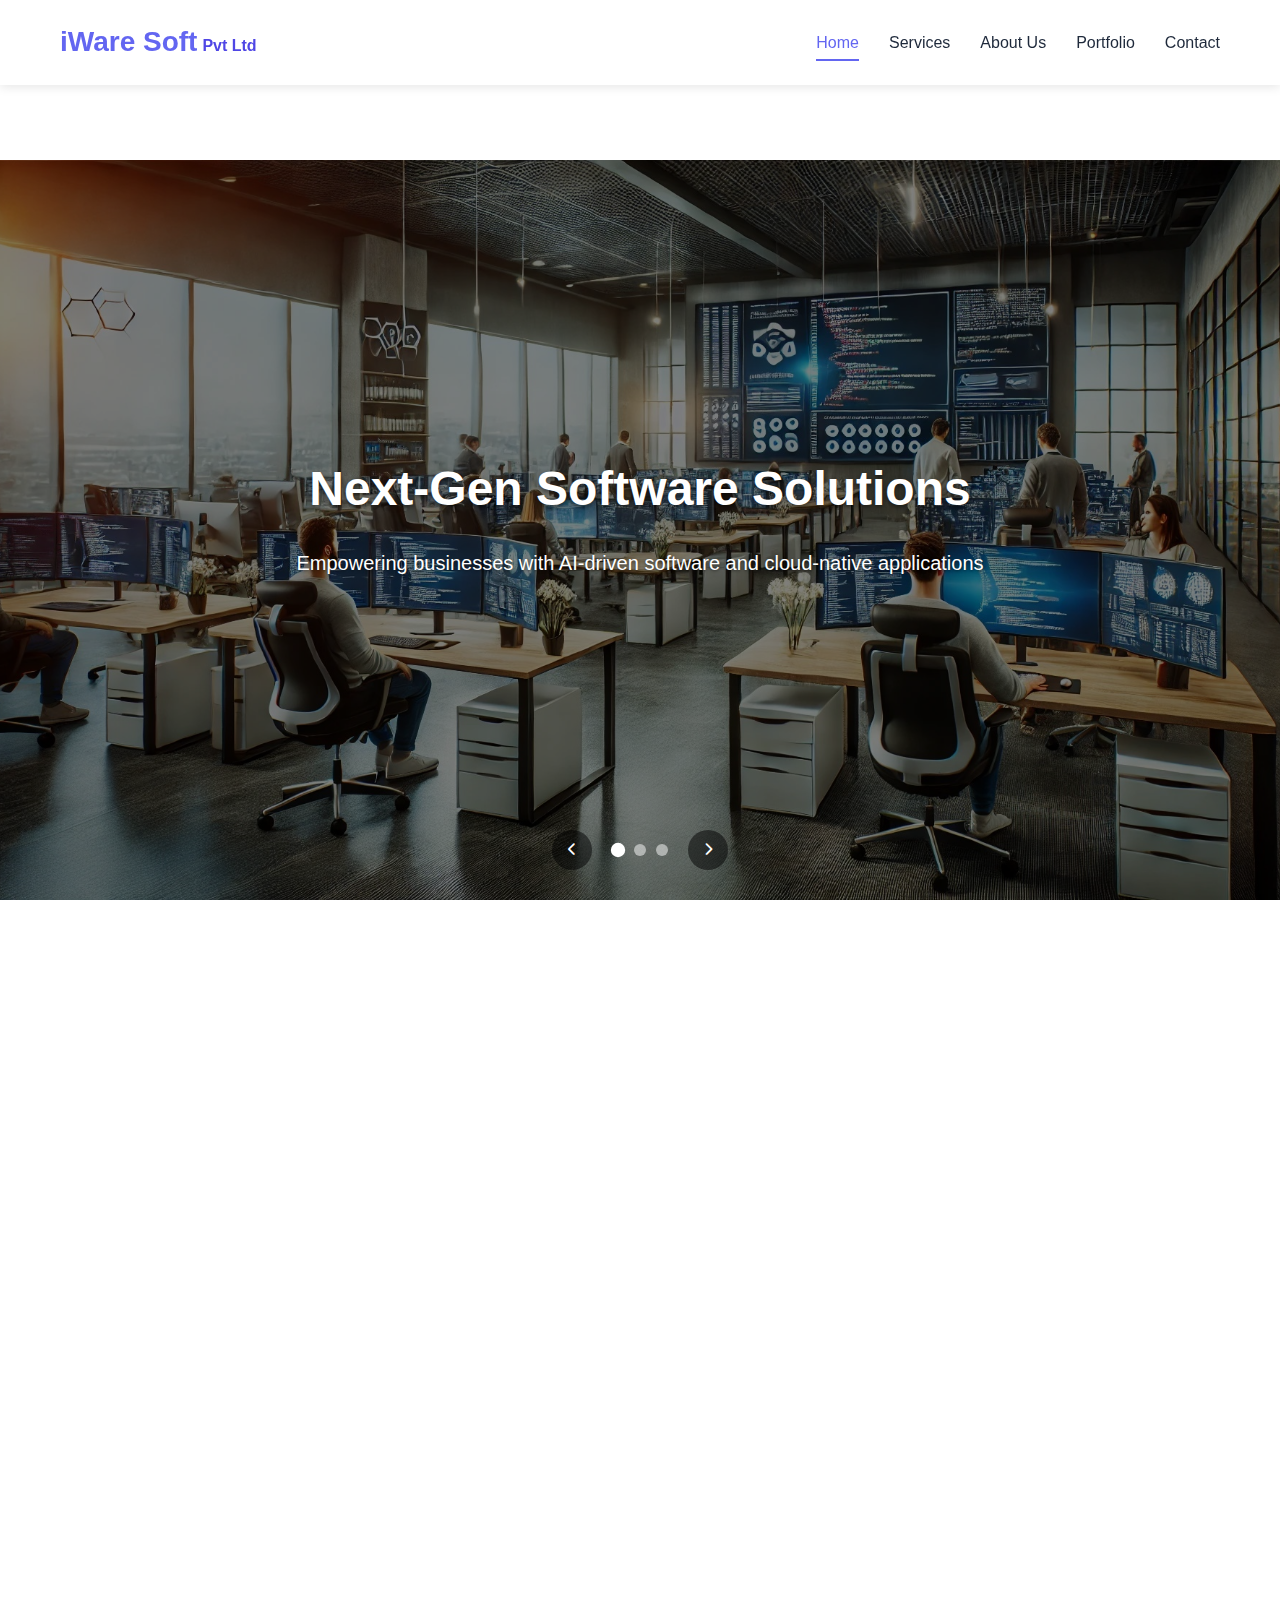
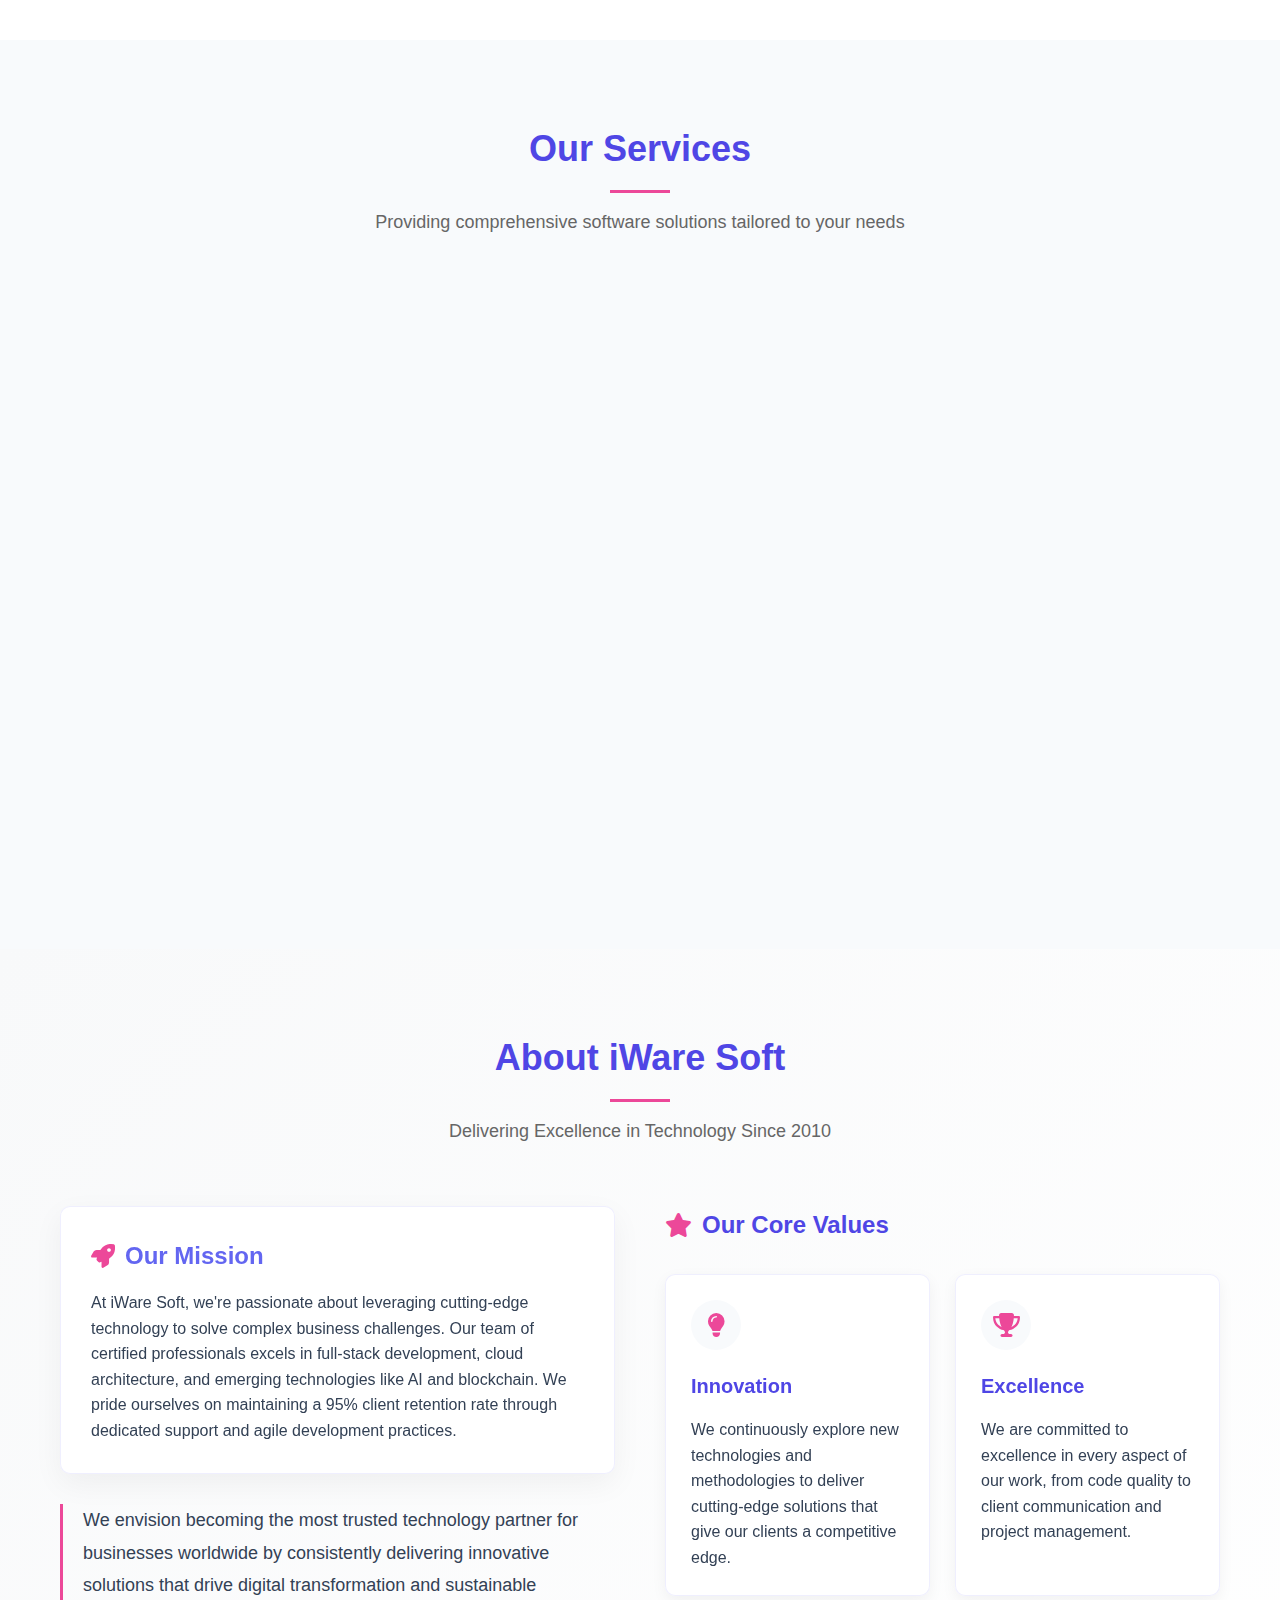
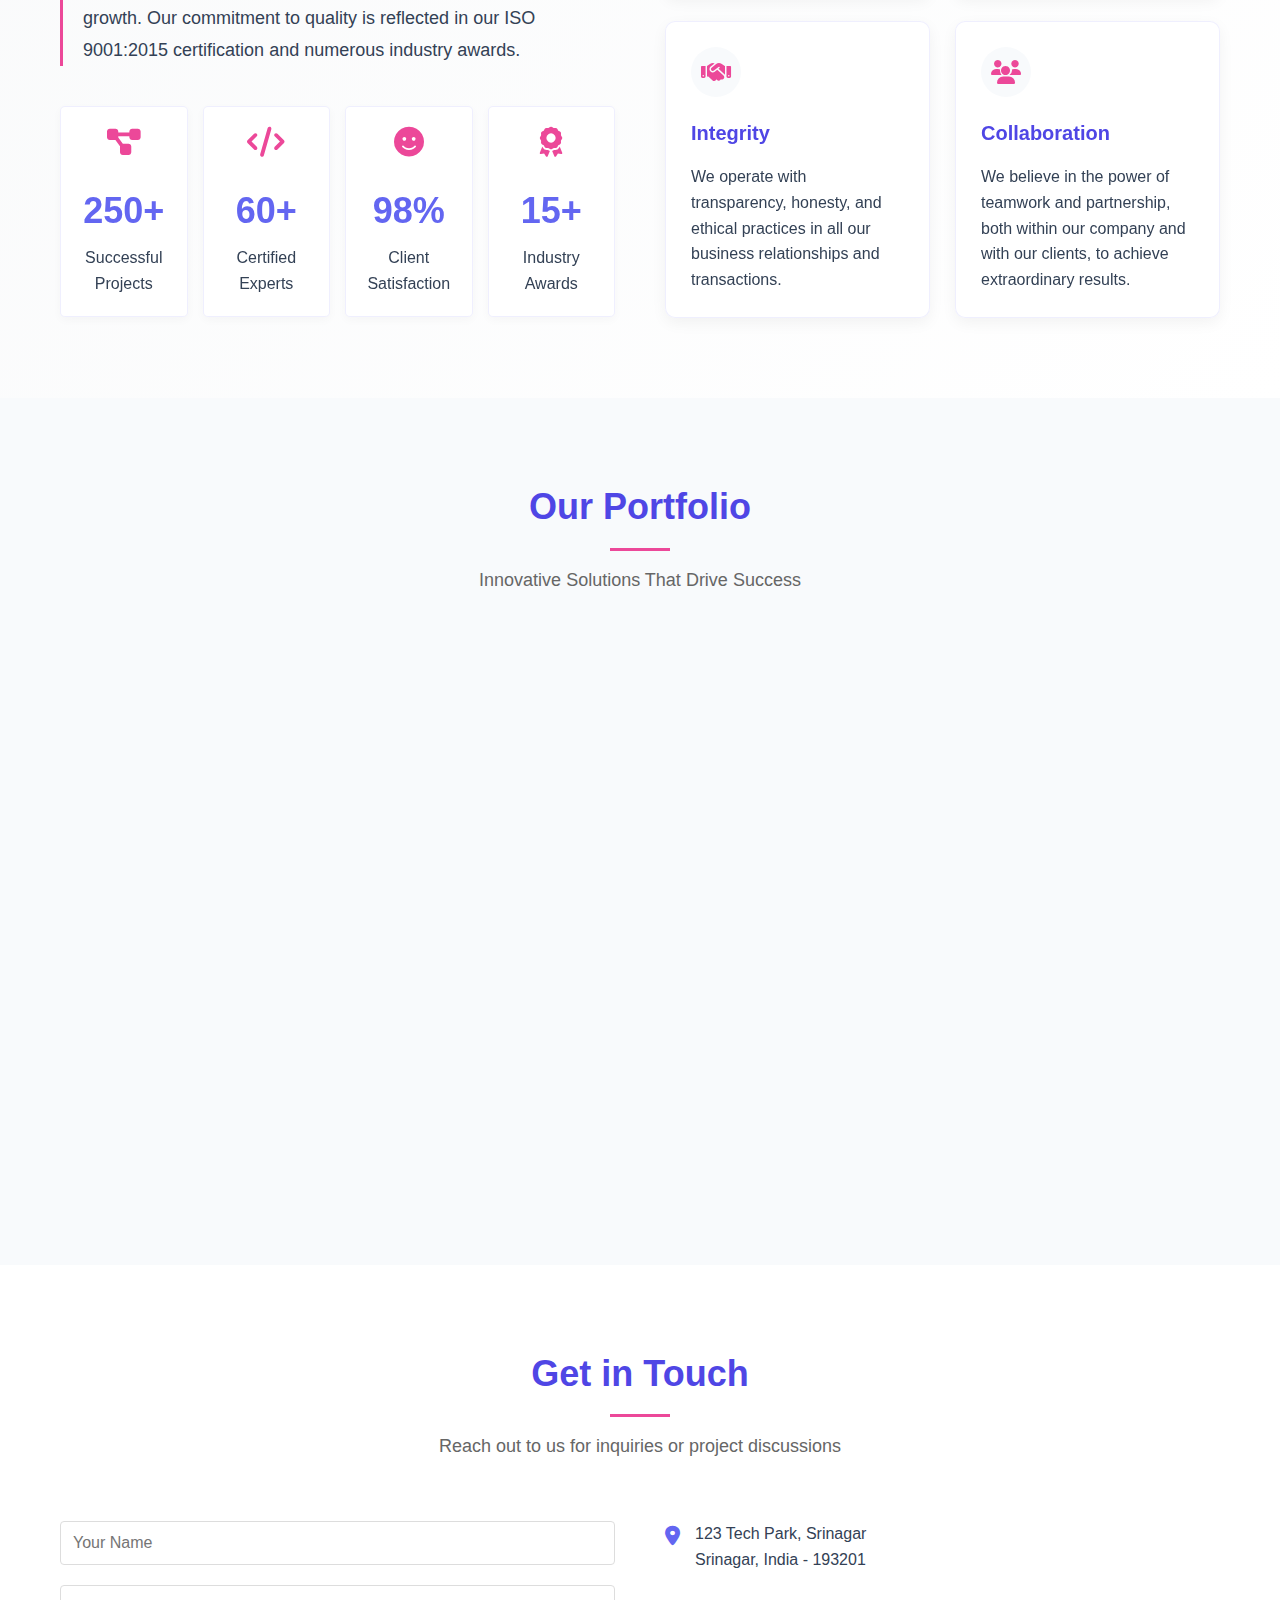
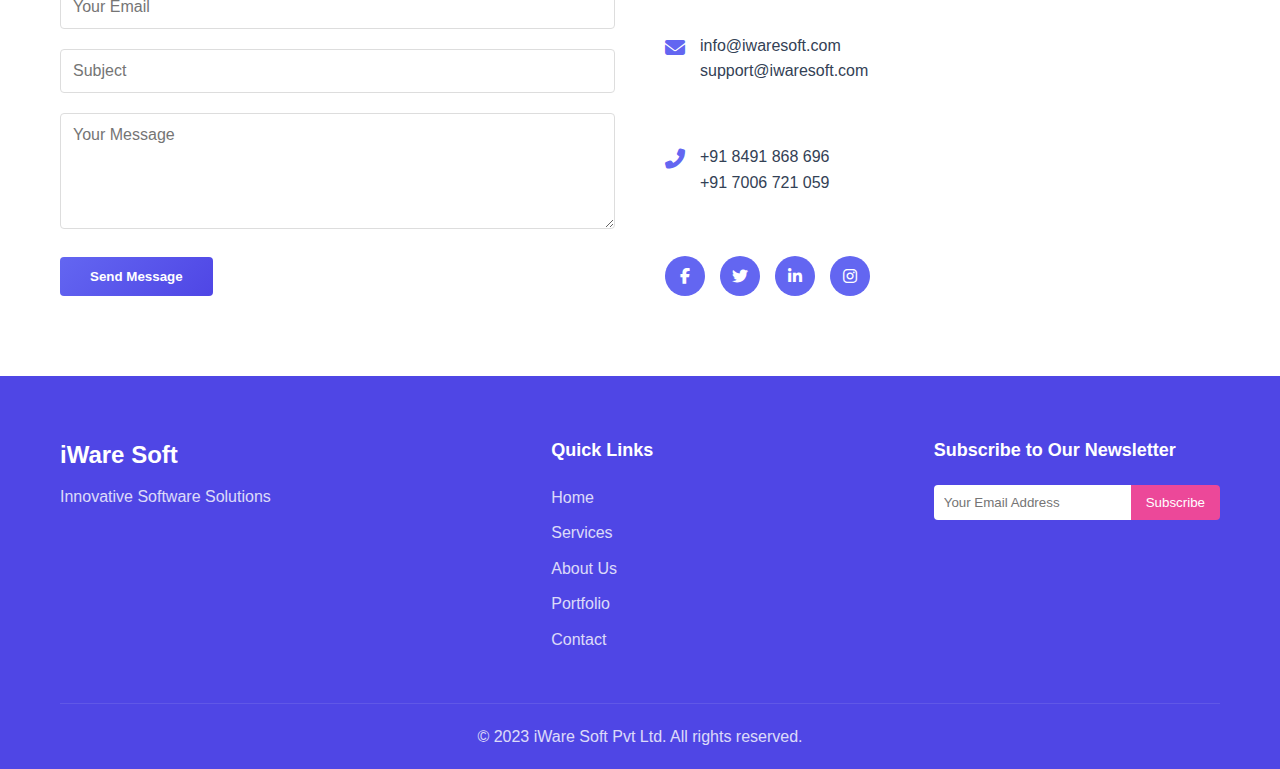
==== commit b80c86ea: "Enhance slider functionality with smooth transitions and add loading animations for form submissions" ====
--- a/index.html
+++ b/index.html
@@ -33,20 +33,20 @@
         <div class="slider-container">
             <div class="slide active" style="background-image: url('images/slider-1.jpg');">
                 <div class="slide-content">
-                    <h2>Innovative Software Solutions</h2>
-                    <p>Creating powerful software that transforms businesses</p>
+                    <h2>Next-Gen Software Solutions</h2>
+                    <p>Empowering businesses with AI-driven software and cloud-native applications</p>
                 </div>
             </div>
             <div class="slide" style="background-image: url('images/slider-2.jpg');">
                 <div class="slide-content">
-                    <h2>Mobile App Development</h2>
-                    <p>Beautiful apps that engage your customers</p>
+                    <h2>Award-Winning Mobile Apps</h2>
+                    <p>Creating seamless digital experiences with Flutter and React Native</p>
                 </div>
             </div>
             <div class="slide" style="background-image: url('images/slider-3.jpg');">
                 <div class="slide-content">
-                    <h2>Enterprise Solutions</h2>
-                    <p>Scalable systems for growing businesses</p>
+                    <h2>Enterprise Excellence</h2>
+                    <p>Scalable, secure, and cloud-optimized solutions for industry leaders</p>
                 </div>
             </div>
             <div class="slider-controls">
@@ -64,10 +64,10 @@
     <section id="home" class="hero">
         <div class="container">
             <div class="hero-content">
-                <h1>Innovative Software Solutions for the Modern Business</h1>
-                <p>We create cutting-edge software that drives business growth and operational excellence.</p>
-                <a href="#contact" class="btn">Get in Touch</a>
-                <a href="#services" class="btn btn-outline">Our Services</a>
+                <h1>Transforming Ideas into Powerful Digital Solutions</h1>
+                <p>Join 200+ businesses who trust us to deliver innovative software solutions that drive growth, efficiency, and digital transformation. From AI-powered applications to cloud-native platforms, we bring your vision to life.</p>
+                <a href="#contact" class="btn">Start Your Project</a>
+                <a href="#services" class="btn btn-outline">Explore Services</a>
             </div>
         </div>
     </section>
@@ -82,32 +82,32 @@
                 <div class="service-card">
                     <i class="fas fa-laptop-code"></i>
                     <h3>Custom Software Development</h3>
-                    <p>Tailor-made software solutions designed to address your specific business challenges.</p>
+                    <p>Enterprise-grade solutions using .NET Core, Java, Python, and Node.js. Expertise in microservices architecture and cloud-native applications.</p>
                 </div>
                 <div class="service-card">
                     <i class="fas fa-mobile-alt"></i>
                     <h3>Mobile App Development</h3>
-                    <p>Native and cross-platform mobile applications for iOS and Android devices.</p>
+                    <p>Cross-platform apps with React Native and Flutter. Native iOS (Swift) and Android (Kotlin) development with cutting-edge UI/UX.</p>
                 </div>
                 <div class="service-card">
                     <i class="fas fa-cloud"></i>
                     <h3>Cloud Solutions</h3>
-                    <p>Scalable cloud infrastructure and migration services for optimal performance.</p>
+                    <p>AWS and Azure certified experts. Containerization with Docker & Kubernetes, serverless architecture, and CI/CD implementation.</p>
                 </div>
                 <div class="service-card">
                     <i class="fas fa-database"></i>
                     <h3>Data Analytics</h3>
-                    <p>Transform your raw data into actionable insights to drive business decisions.</p>
+                    <p>Advanced analytics using Python, R, and Power BI. Big Data processing with Hadoop & Spark. Machine Learning solutions for business intelligence.</p>
                 </div>
                 <div class="service-card">
                     <i class="fas fa-shield-alt"></i>
                     <h3>Cybersecurity</h3>
-                    <p>Protect your digital assets with our comprehensive security solutions.</p>
+                    <p>OWASP-compliant security implementations, penetration testing, security audits, and 24/7 monitoring services.</p>
                 </div>
                 <div class="service-card">
                     <i class="fas fa-cogs"></i>
                     <h3>IT Consultation</h3>
-                    <p>Expert advice on technology strategy and implementation for your business.</p>
+                    <p>Digital transformation strategy, technology stack selection, and architectural design patterns for scalable solutions.</p>
                 </div>
             </div>
         </div>
@@ -117,30 +117,35 @@
         <div class="container">
             <div class="section-header">
                 <h2>About iWare Soft</h2>
-                <p>Your trusted technology partner since 2010</p>
+                <p>Delivering Excellence in Technology Since 2010</p>
             </div>
             <div class="about-content">
                 <div class="about-text">
                     <div class="mission-box">
                         <h3><i class="fas fa-rocket"></i> Our Mission</h3>
-                        <p>iWare Soft is a leading software development company dedicated to delivering innovative and reliable solutions to businesses of all sizes. With a team of highly skilled professionals, we strive to transform your ideas into powerful software products that drive your business forward.</p>
-                    </div>
-                    <p class="vision-text">Our mission is to help organizations leverage the power of technology to optimize their operations, improve efficiency, and achieve sustainable growth. We believe in building long-term relationships with our clients based on trust, transparency, and mutual success.</p>
+                        <p>At iWare Soft, we're passionate about leveraging cutting-edge technology to solve complex business challenges. Our team of certified professionals excels in full-stack development, cloud architecture, and emerging technologies like AI and blockchain. We pride ourselves on maintaining a 95% client retention rate through dedicated support and agile development practices.</p>
+                    </div>
+                    <p class="vision-text">We envision becoming the most trusted technology partner for businesses worldwide by consistently delivering innovative solutions that drive digital transformation and sustainable growth. Our commitment to quality is reflected in our ISO 9001:2015 certification and numerous industry awards.</p>
                     <div class="stats">
                         <div class="stat-item">
                             <i class="fas fa-project-diagram"></i>
-                            <h3>200+</h3>
-                            <p>Projects Completed</p>
+                            <h3>250+</h3>
+                            <p>Successful Projects</p>
                         </div>
                         <div class="stat-item">
                             <i class="fas fa-code"></i>
-                            <h3>50+</h3>
-                            <p>Expert Developers</p>
+                            <h3>60+</h3>
+                            <p>Certified Experts</p>
                         </div>
                         <div class="stat-item">
                             <i class="fas fa-smile"></i>
-                            <h3>95%</</h3>
+                            <h3>98%</h3>
                             <p>Client Satisfaction</p>
+                        </div>
+                        <div class="stat-item">
+                            <i class="fas fa-award"></i>
+                            <h3>15+</h3>
+                            <p>Industry Awards</p>
                         </div>
                     </div>
                 </div>
@@ -185,35 +190,35 @@
         <div class="container">
             <div class="section-header">
                 <h2>Our Portfolio</h2>
-                <p>Check out some of our recent projects</p>
+                <p>Innovative Solutions That Drive Success</p>
             </div>
             <div class="portfolio-grid">
                 <div class="portfolio-item">
                     <div class="portfolio-content">
-                        <h3>Enterprise Resource Planning System</h3>
-                        <p>Custom ERP solution for manufacturing company</p>
-                        <a href="#" class="btn btn-small">View Details</a>
+                        <h3>Smart Manufacturing ERP</h3>
+                        <p>Cloud-based ERP system with IoT integration, real-time analytics, and predictive maintenance. Improved efficiency by 40% for a leading manufacturer.</p>
+                        <a href="#" class="btn btn-small">View Case Study</a>
                     </div>
                 </div>
                 <div class="portfolio-item">
                     <div class="portfolio-content">
-                        <h3>Healthcare Management Platform</h3>
-                        <p>Integrated solution for hospital management</p>
-                        <a href="#" class="btn btn-small">View Details</a>
+                        <h3>HealthTech Platform</h3>
+                        <p>AI-powered healthcare management system with telemedicine capabilities. Serves 100+ clinics with 1M+ patient records.</p>
+                        <a href="#" class="btn btn-small">View Case Study</a>
                     </div>
                 </div>
                 <div class="portfolio-item">
                     <div class="portfolio-content">
-                        <h3>E-commerce Mobile Application</h3>
-                        <p>Cross-platform retail solution with payment integration</p>
-                        <a href="#" class="btn btn-small">View Details</a>
+                        <h3>E-commerce Solution</h3>
+                        <p>Scalable marketplace platform handling 10K+ daily transactions. Features include ML-based recommendations and real-time inventory.</p>
+                        <a href="#" class="btn btn-small">View Case Study</a>
                     </div>
                 </div>
                 <div class="portfolio-item">
                     <div class="portfolio-content">
-                        <h3>Financial Analytics Dashboard</h3>
-                        <p>Real-time data visualization for financial institution</p>
-                        <a href="#" class="btn btn-small">View Details</a>
+                        <h3>FinTech Analytics Suite</h3>
+                        <p>Real-time financial analytics platform processing 1M+ transactions daily. Includes predictive modeling and regulatory compliance features.</p>
+                        <a href="#" class="btn btn-small">View Case Study</a>
                     </div>
                 </div>
             </div>
--- a/css/style.css
+++ b/css/style.css
@@ -1,11 +1,11 @@
 /* Global Styles */
 :root {
-    --primary-color: #0066cc;
-    --secondary-color: #003366;
-    --accent-color: #ff9900;
-    --light-color: #f8f9fa;
-    --dark-color: #333333;
-    --text-color: #444444;
+    --primary-color: #6366f1;
+    --secondary-color: #4f46e5;
+    --accent-color: #ec4899;
+    --light-color: #f8fafc;
+    --dark-color: #1e293b;
+    --text-color: #334155;
     --container-width: 1200px;
 }
 
@@ -75,18 +75,20 @@
 .btn {
     display: inline-block;
     padding: 12px 30px;
-    background-color: var(--primary-color);
+    background: linear-gradient(135deg, var(--primary-color), var(--secondary-color));
     color: white;
     border-radius: 4px;
     font-weight: 600;
-    border: 2px solid var(--primary-color);
+    border: none;
     cursor: pointer;
     transition: all 0.3s ease;
+    position: relative;
+    overflow: hidden;
 }
 
 .btn:hover {
-    background-color: transparent;
-    color: var(--primary-color);
+    background: linear-gradient(135deg, var(--accent-color), #f472b6);
+    transform: translateY(-2px);
 }
 
 .btn-outline {
@@ -177,13 +179,18 @@
 
 /* Hero Section */
 .hero {
-    background: linear-gradient(rgba(0, 0, 0, 0.7), rgba(0, 0, 0, 0.7)), url('../images/hero-bg.jpg');
+    background: linear-gradient(rgba(0, 0, 0, 0.7), rgba(0, 0, 0, 0.7)),
+                linear-gradient(135deg, var(--primary-color), var(--secondary-color)),
+                url('../images/hero-bg.jpg');
+    background-blend-mode: overlay;
     background-size: cover;
     background-position: center;
     color: white;
     text-align: center;
     padding: 180px 0 100px;
     margin-top: 80px;
+    background-attachment: fixed;
+    transition: background-position 0.1s ease-out;
 }
 
 .hero-content h1 {
@@ -235,7 +242,7 @@
     justify-content: center;
     opacity: 0;
     visibility: hidden;
-    transition: opacity 0.8s ease, visibility 0.8s;
+    transition: opacity 0.6s ease, visibility 0.6s ease, transform 0.6s ease;
 }
 
 .slide::before {
@@ -253,6 +260,14 @@
     visibility: visible;
 }
 
+.slide.sliding-out {
+    animation: slideOut 0.6s ease forwards;
+}
+
+.slide.sliding-in {
+    animation: slideIn 0.6s ease forwards;
+}
+
 .slide-content {
     position: relative;
     max-width: 1000px;
@@ -336,16 +351,24 @@
 }
 
 .service-card {
-    background-color: white;
+    background: rgba(255, 255, 255, 0.95);
+    backdrop-filter: blur(10px);
+    border: 1px solid rgba(99, 102, 241, 0.1);
     padding: 30px;
     border-radius: 5px;
     box-shadow: 0 5px 15px rgba(0, 0, 0, 0.05);
     text-align: center;
     transition: transform 0.3s ease;
+    animation: fadeInUp 0.6s ease forwards;
+    opacity: 0;
+    animation-delay: calc(var(--index, 0) * 0.1s);
+    transform: translateY(30px);
+    transition: all 0.6s ease;
 }
 
 .service-card:hover {
     transform: translateY(-10px);
+    box-shadow: 0 20px 40px rgba(99, 102, 241, 0.1);
 }
 
 .service-card i {
@@ -379,7 +402,9 @@
 }
 
 .mission-box {
-    background: white;
+    background: rgba(255, 255, 255, 0.95);
+    backdrop-filter: blur(10px);
+    border: 1px solid rgba(99, 102, 241, 0.1);
     padding: 30px;
     border-radius: 10px;
     box-shadow: 0 10px 30px rgba(0, 0, 0, 0.05);
@@ -425,16 +450,19 @@
 .stat-item {
     flex: 1;
     min-width: 180px;
-    background: white;
+    background: rgba(255, 255, 255, 0.95);
+    backdrop-filter: blur(10px);
+    border: 1px solid rgba(99, 102, 241, 0.1);
     padding: 25px;
     border-radius: 10px;
     text-align: center;
     box-shadow: 0 5px 15px rgba(0, 0, 0, 0.05);
     transition: all 0.3s ease;
+    animation: float 3s ease-in-out infinite;
 }
 
 .stat-item:hover {
-    transform: translateY(-5px);
+    transform: translateY(-10px) scale(1.05);
     box-shadow: 0 8px 20px rgba(0, 0, 0, 0.1);
 }
 
@@ -480,7 +508,9 @@
 }
 
 .value-item {
-    background: white;
+    background: rgba(255, 255, 255, 0.95);
+    backdrop-filter: blur(10px);
+    border: 1px solid rgba(99, 102, 241, 0.1);
     padding: 25px;
     border-radius: 10px;
     box-shadow: 0 5px 15px rgba(0, 0, 0, 0.05);
@@ -488,8 +518,8 @@
 }
 
 .value-item:hover {
-    transform: translateY(-5px);
-    box-shadow: 0 8px 20px rgba(0, 0, 0, 0.1);
+    transform: translateY(-10px);
+    box-shadow: 0 15px 30px rgba(0, 0, 0, 0.1);
 }
 
 .value-icon {
@@ -572,6 +602,11 @@
     background-color: var(--secondary-color);
     background-size: cover;
     background-position: center;
+    animation: slideIn 0.6s ease forwards;
+    opacity: 0;
+    animation-delay: calc(var(--index, 0) * 0.1s);
+    transform: translateY(30px);
+    transition: all 0.6s ease;
 }
 
 .portfolio-item:nth-child(1) {
@@ -588,6 +623,22 @@
 
 .portfolio-item:nth-child(4) {
     background-image: url('../images/portfolio-4.jpg');
+}
+
+.portfolio-item::before {
+    content: '';
+    position: absolute;
+    top: 0;
+    left: 0;
+    width: 100%;
+    height: 100%;
+    background: linear-gradient(135deg, var(--primary-color), var(--secondary-color));
+    opacity: 0;
+    transition: opacity 0.3s ease;
+}
+
+.portfolio-item:hover::before {
+    opacity: 0.8;
 }
 
 .portfolio-content {
@@ -629,6 +680,12 @@
 
 .form-group {
     margin-bottom: 20px;
+    position: relative;
+    transition: transform 0.3s ease;
+}
+
+.form-group.focused {
+    transform: translateY(-5px);
 }
 
 .form-group input,
@@ -641,6 +698,12 @@
     font-size: 16px;
 }
 
+.form-group input:focus,
+.form-group textarea:focus {
+    box-shadow: 0 0 0 2px rgba(99, 102, 241, 0.2);
+    border-color: var(--primary-color);
+}
+
 .form-group textarea {
     resize: vertical;
 }
@@ -771,6 +834,50 @@
     }
 }
 
+@keyframes slideIn {
+    from {
+        transform: translateX(100%);
+        opacity: 0;
+    }
+    to {
+        transform: translateX(0);
+        opacity: 1;
+    }
+}
+
+@keyframes slideOut {
+    from {
+        transform: translateX(0);
+        opacity: 1;
+    }
+    to {
+        transform: translateX(-100%);
+        opacity: 0;
+    }
+}
+
+@keyframes spin {
+    0% { transform: rotate(0deg); }
+    100% { transform: rotate(360deg); }
+}
+
+@keyframes slideIn {
+    from {
+        opacity: 0;
+        transform: translateX(-30px);
+    }
+    to {
+        opacity: 1;
+        transform: translateX(0);
+    }
+}
+
+@keyframes float {
+    0% { transform: translateY(0px); }
+    50% { transform: translateY(-10px); }
+    100% { transform: translateY(0px); }
+}
+
 /* Responsive Design */
 @media screen and (max-width: 992px) {
     .about-content {
@@ -825,4 +932,65 @@
         flex-direction: column;
         gap: 30px;
     }
+}
+
+/* Enhanced button interactions */
+.btn {
+    position: relative;
+    overflow: hidden;
+}
+
+.btn::after {
+    content: '';
+    position: absolute;
+    top: 50%;
+    left: 50%;
+    width: 0;
+    height: 0;
+    background: rgba(255, 255, 255, 0.2);
+    border-radius: 50%;
+    transform: translate(-50%, -50%);
+    transition: width 0.6s ease, height 0.6s ease;
+}
+
+.btn:active::after {
+    width: 300px;
+    height: 300px;
+    opacity: 0;
+}
+
+/* Loading animation */
+.fa-spinner {
+    animation: spin 1s linear infinite;
+    margin-right: 8px;
+}
+
+/* Scroll animations for cards */
+.service-card {
+    opacity: 0;
+    transform: translateY(30px);
+    transition: all 0.6s ease;
+}
+
+.portfolio-item {
+    opacity: 0;
+    transform: translateY(30px);
+    transition: all 0.6s ease;
+}
+
+.stat-item {
+    transition: all 0.3s ease;
+}
+
+.stat-item:hover {
+    transform: translateY(-10px) scale(1.05);
+}
+
+.value-item {
+    transition: all 0.3s ease;
+}
+
+.value-item:hover {
+    transform: translateY(-10px);
+    box-shadow: 0 15px 30px rgba(0, 0, 0, 0.1);
 }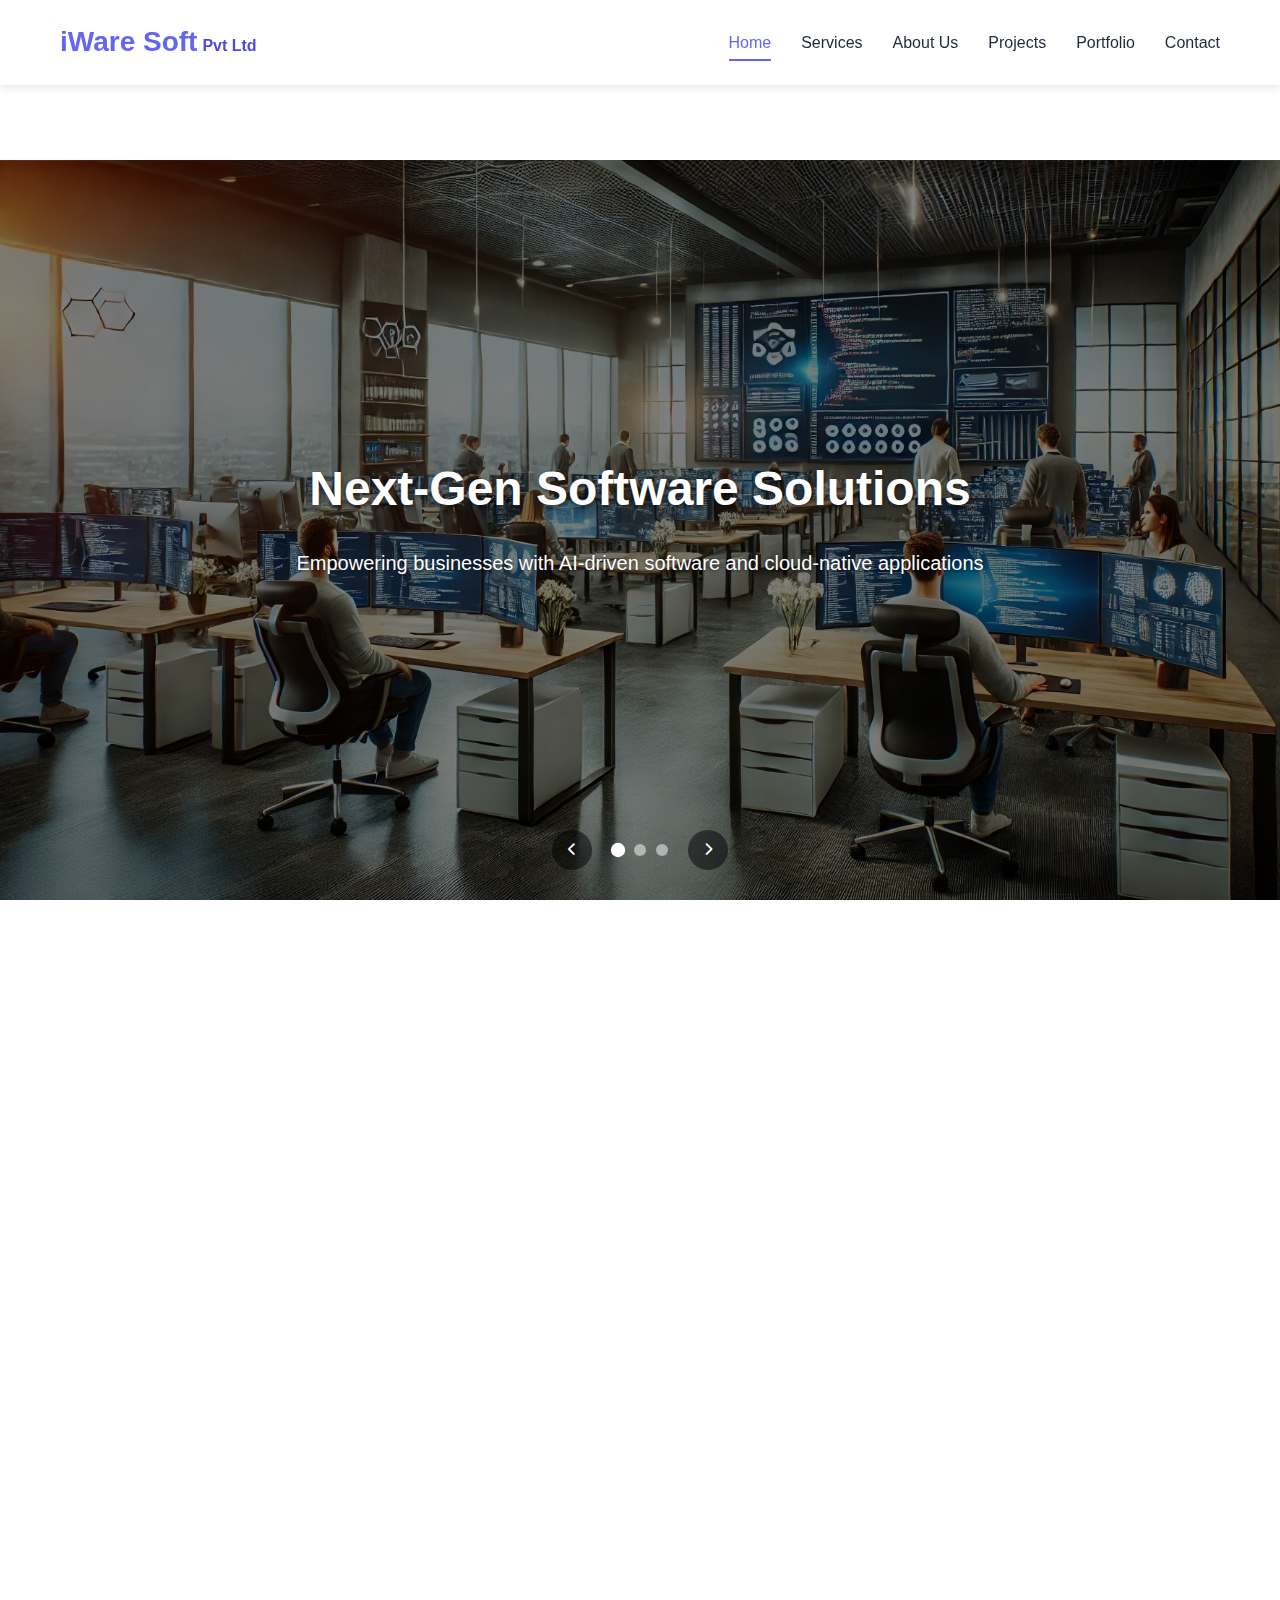
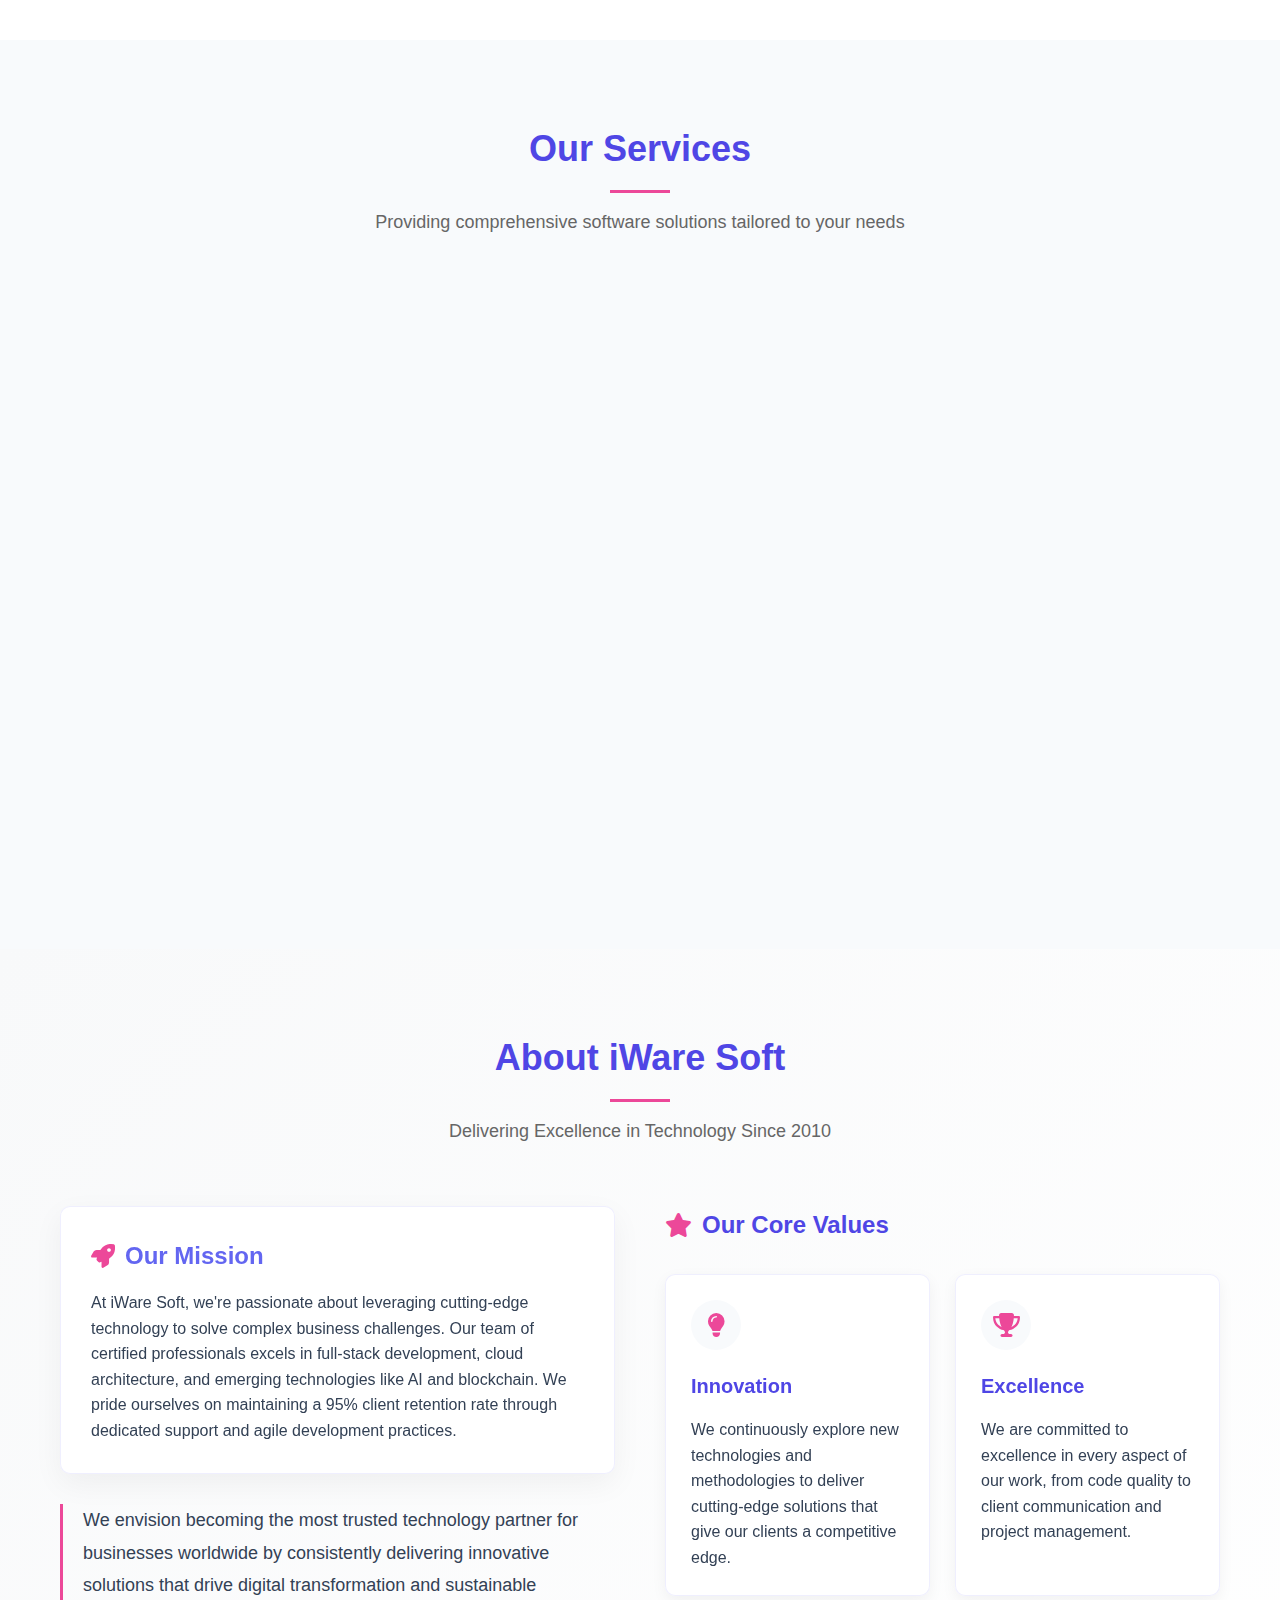
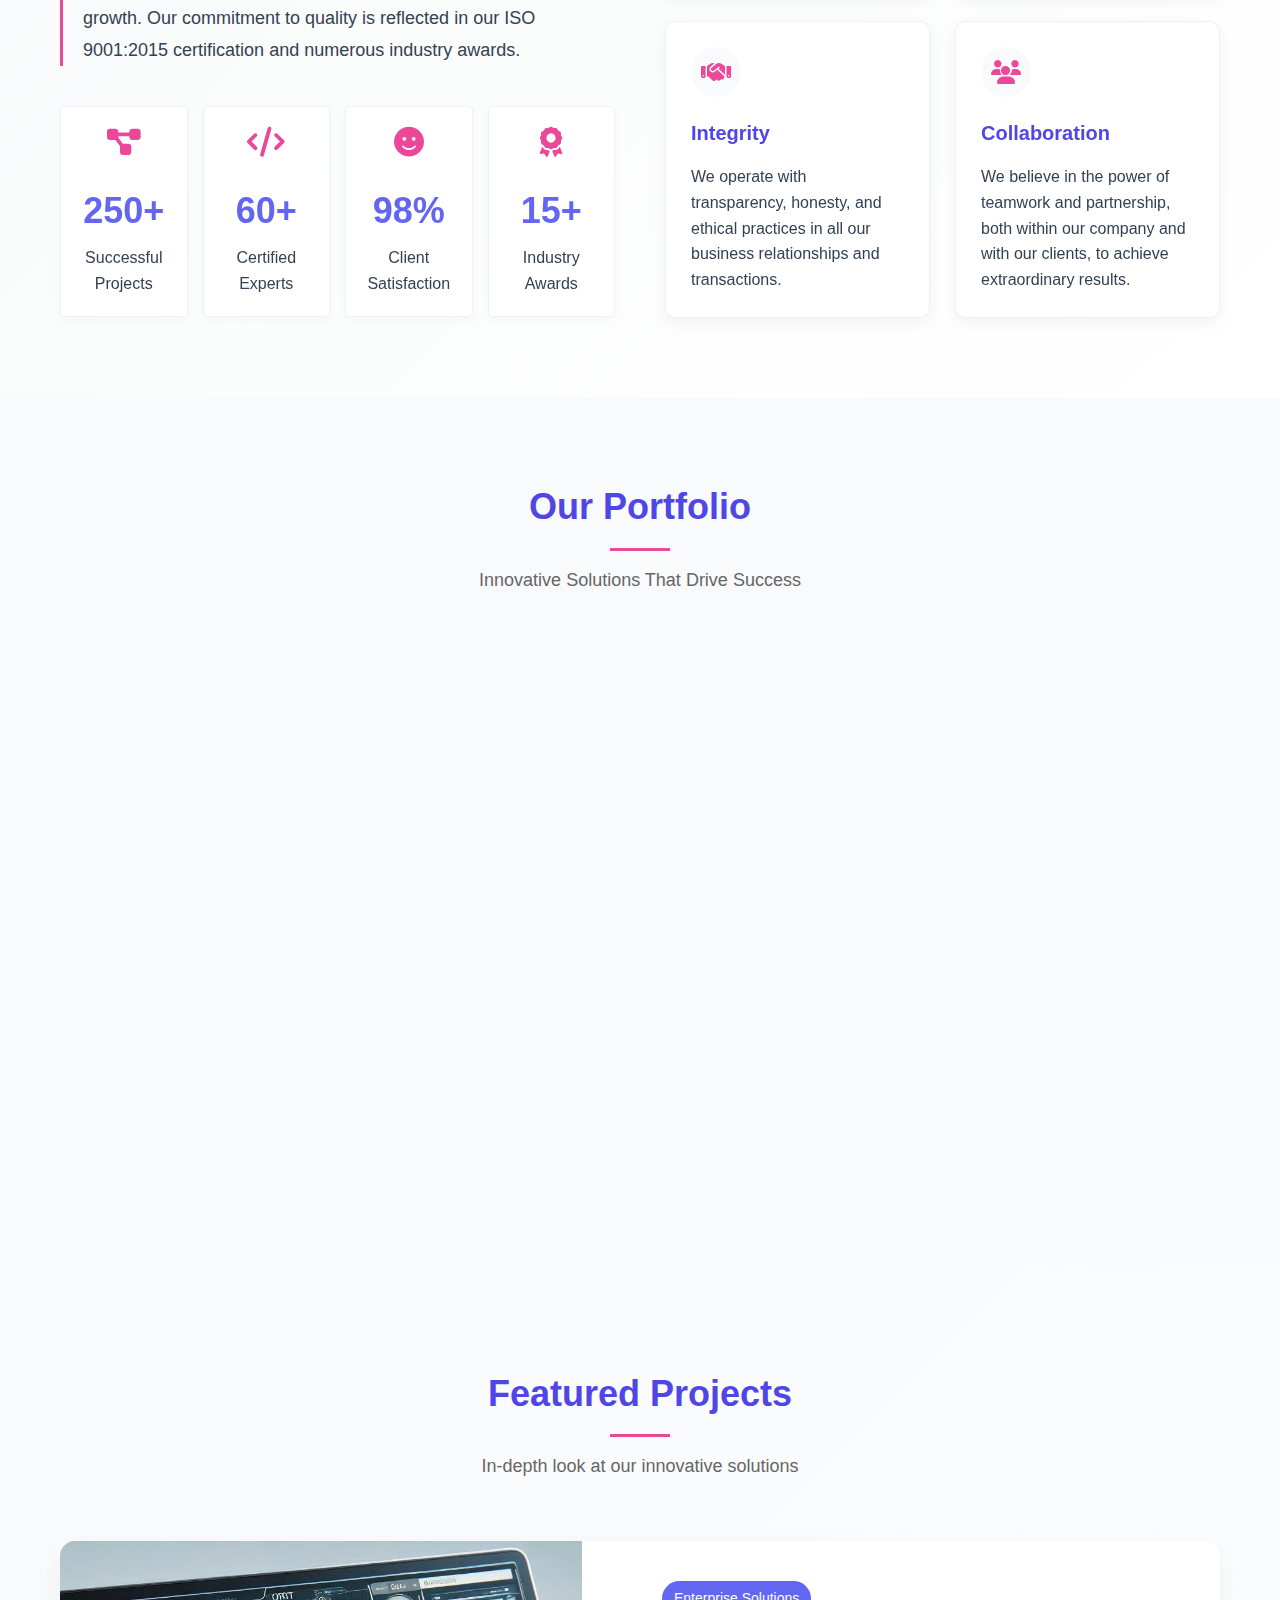
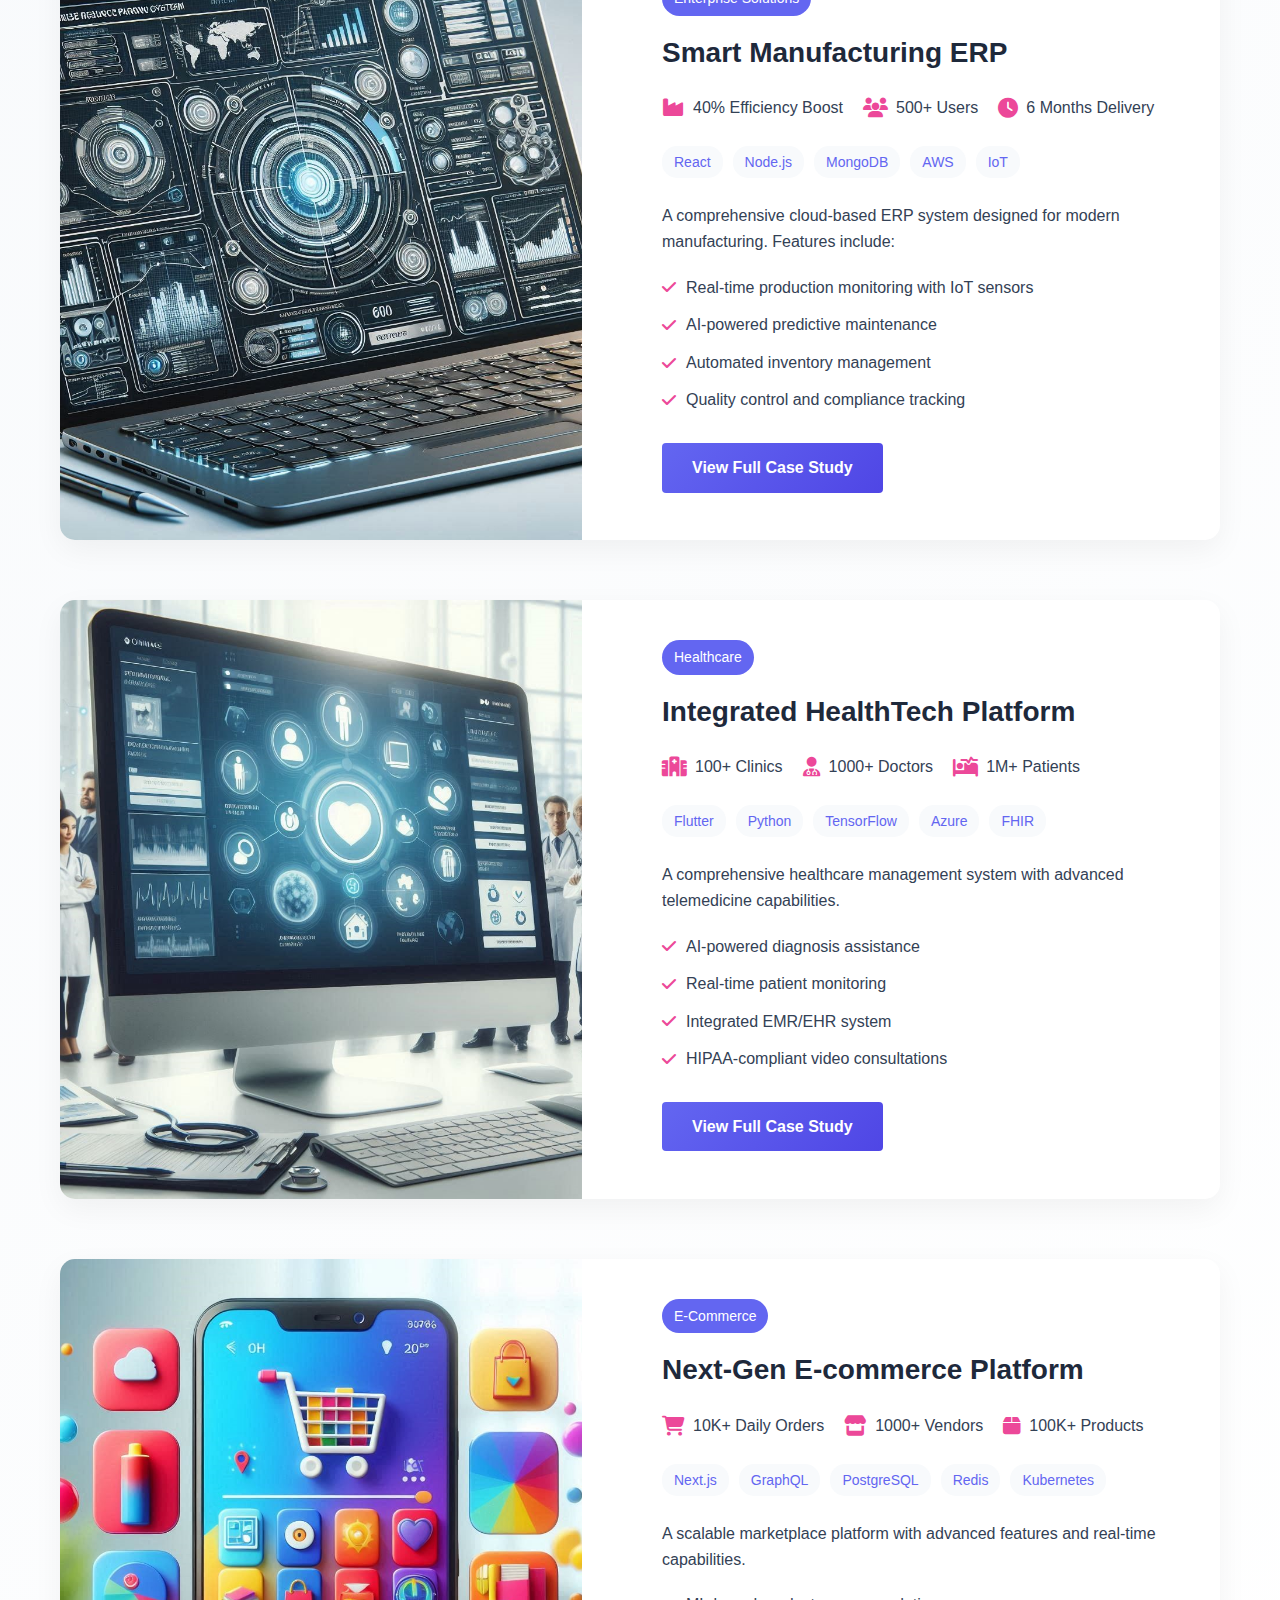
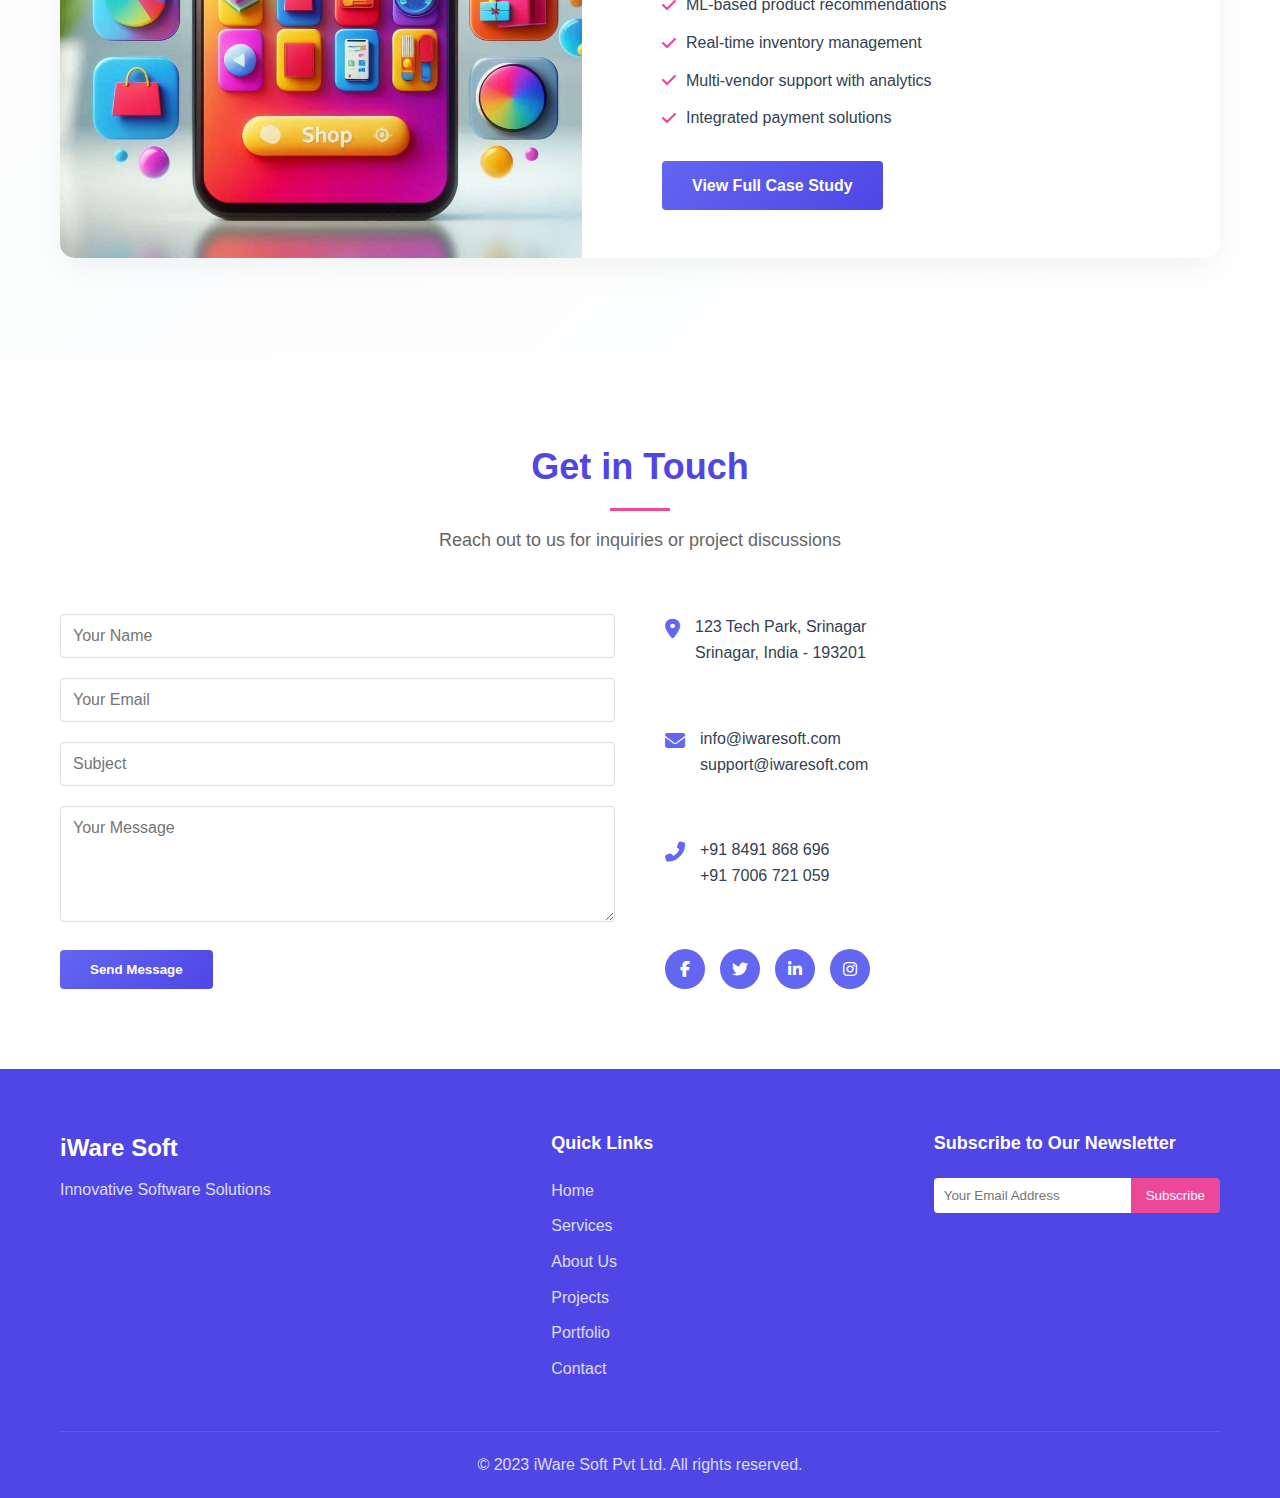
==== commit bcaa29c1: "Add projects section with project cards and responsive design" ====
--- a/index.html
+++ b/index.html
@@ -19,6 +19,7 @@
                     <li><a href="#home" class="active">Home</a></li>
                     <li><a href="#services">Services</a></li>
                     <li><a href="#about">About Us</a></li>
+                    <li><a href="#projects">Projects</a></li>
                     <li><a href="#portfolio">Portfolio</a></li>
                     <li><a href="#contact">Contact</a></li>
                 </ul>
@@ -225,6 +226,139 @@
         </div>
     </section>
 
+    <section id="projects" class="projects">
+        <div class="container">
+            <div class="section-header">
+                <h2>Featured Projects</h2>
+                <p>In-depth look at our innovative solutions</p>
+            </div>
+            <div class="projects-grid">
+                <div class="project-card">
+                    <div class="project-image">
+                        <img src="images/portfolio-1.jpg" alt="Smart Manufacturing ERP">
+                    </div>
+                    <div class="project-details">
+                        <span class="project-category">Enterprise Solutions</span>
+                        <h3>Smart Manufacturing ERP</h3>
+                        <div class="project-stats">
+                            <div class="stat">
+                                <i class="fas fa-industry"></i>
+                                <span>40% Efficiency Boost</span>
+                            </div>
+                            <div class="stat">
+                                <i class="fas fa-users"></i>
+                                <span>500+ Users</span>
+                            </div>
+                            <div class="stat">
+                                <i class="fas fa-clock"></i>
+                                <span>6 Months Delivery</span>
+                            </div>
+                        </div>
+                        <div class="project-tech">
+                            <span class="tech-tag">React</span>
+                            <span class="tech-tag">Node.js</span>
+                            <span class="tech-tag">MongoDB</span>
+                            <span class="tech-tag">AWS</span>
+                            <span class="tech-tag">IoT</span>
+                        </div>
+                        <p class="project-description">
+                            A comprehensive cloud-based ERP system designed for modern manufacturing. Features include:
+                        </p>
+                        <ul class="project-features">
+                            <li><i class="fas fa-check"></i> Real-time production monitoring with IoT sensors</li>
+                            <li><i class="fas fa-check"></i> AI-powered predictive maintenance</li>
+                            <li><i class="fas fa-check"></i> Automated inventory management</li>
+                            <li><i class="fas fa-check"></i> Quality control and compliance tracking</li>
+                        </ul>
+                        <a href="#" class="btn">View Full Case Study</a>
+                    </div>
+                </div>
+
+                <div class="project-card">
+                    <div class="project-image">
+                        <img src="images/portfolio-2.jpg" alt="HealthTech Platform">
+                    </div>
+                    <div class="project-details">
+                        <span class="project-category">Healthcare</span>
+                        <h3>Integrated HealthTech Platform</h3>
+                        <div class="project-stats">
+                            <div class="stat">
+                                <i class="fas fa-hospital"></i>
+                                <span>100+ Clinics</span>
+                            </div>
+                            <div class="stat">
+                                <i class="fas fa-user-md"></i>
+                                <span>1000+ Doctors</span>
+                            </div>
+                            <div class="stat">
+                                <i class="fas fa-procedures"></i>
+                                <span>1M+ Patients</span>
+                            </div>
+                        </div>
+                        <div class="project-tech">
+                            <span class="tech-tag">Flutter</span>
+                            <span class="tech-tag">Python</span>
+                            <span class="tech-tag">TensorFlow</span>
+                            <span class="tech-tag">Azure</span>
+                            <span class="tech-tag">FHIR</span>
+                        </div>
+                        <p class="project-description">
+                            A comprehensive healthcare management system with advanced telemedicine capabilities.
+                        </p>
+                        <ul class="project-features">
+                            <li><i class="fas fa-check"></i> AI-powered diagnosis assistance</li>
+                            <li><i class="fas fa-check"></i> Real-time patient monitoring</li>
+                            <li><i class="fas fa-check"></i> Integrated EMR/EHR system</li>
+                            <li><i class="fas fa-check"></i> HIPAA-compliant video consultations</li>
+                        </ul>
+                        <a href="#" class="btn">View Full Case Study</a>
+                    </div>
+                </div>
+
+                <div class="project-card">
+                    <div class="project-image">
+                        <img src="images/portfolio-3.jpg" alt="E-commerce Platform">
+                    </div>
+                    <div class="project-details">
+                        <span class="project-category">E-Commerce</span>
+                        <h3>Next-Gen E-commerce Platform</h3>
+                        <div class="project-stats">
+                            <div class="stat">
+                                <i class="fas fa-shopping-cart"></i>
+                                <span>10K+ Daily Orders</span>
+                            </div>
+                            <div class="stat">
+                                <i class="fas fa-store"></i>
+                                <span>1000+ Vendors</span>
+                            </div>
+                            <div class="stat">
+                                <i class="fas fa-box"></i>
+                                <span>100K+ Products</span>
+                            </div>
+                        </div>
+                        <div class="project-tech">
+                            <span class="tech-tag">Next.js</span>
+                            <span class="tech-tag">GraphQL</span>
+                            <span class="tech-tag">PostgreSQL</span>
+                            <span class="tech-tag">Redis</span>
+                            <span class="tech-tag">Kubernetes</span>
+                        </div>
+                        <p class="project-description">
+                            A scalable marketplace platform with advanced features and real-time capabilities.
+                        </p>
+                        <ul class="project-features">
+                            <li><i class="fas fa-check"></i> ML-based product recommendations</li>
+                            <li><i class="fas fa-check"></i> Real-time inventory management</li>
+                            <li><i class="fas fa-check"></i> Multi-vendor support with analytics</li>
+                            <li><i class="fas fa-check"></i> Integrated payment solutions</li>
+                        </ul>
+                        <a href="#" class="btn">View Full Case Study</a>
+                    </div>
+                </div>
+            </div>
+        </div>
+    </section>
+
     <section id="contact" class="contact">
         <div class="container">
             <div class="section-header">
@@ -286,6 +420,7 @@
                         <li><a href="#home">Home</a></li>
                         <li><a href="#services">Services</a></li>
                         <li><a href="#about">About Us</a></li>
+                        <li><a href="#projects">Projects</a></li>
                         <li><a href="#portfolio">Portfolio</a></li>
                         <li><a href="#contact">Contact</a></li>
                     </ul>
--- a/css/style.css
+++ b/css/style.css
@@ -668,6 +668,147 @@
     opacity: 0.8;
 }
 
+/* Projects Section */
+.projects {
+    background: linear-gradient(135deg, var(--light-color) 0%, #ffffff 100%);
+    padding: 100px 0;
+}
+
+.projects-grid {
+    display: flex;
+    flex-direction: column;
+    gap: 60px;
+}
+
+.project-card {
+    display: flex;
+    gap: 40px;
+    background: white;
+    border-radius: 15px;
+    overflow: hidden;
+    box-shadow: 0 10px 30px rgba(0, 0, 0, 0.05);
+    transition: transform 0.3s ease;
+}
+
+.project-card:hover {
+    transform: translateY(-5px);
+}
+
+.project-image {
+    flex: 0 0 45%;
+    position: relative;
+    overflow: hidden;
+}
+
+.project-image img {
+    width: 100%;
+    height: 100%;
+    object-fit: cover;
+    transition: transform 0.3s ease;
+}
+
+.project-card:hover .project-image img {
+    transform: scale(1.05);
+}
+
+.project-details {
+    flex: 1;
+    padding: 40px;
+}
+
+.project-category {
+    display: inline-block;
+    padding: 6px 12px;
+    background: var(--primary-color);
+    color: white;
+    border-radius: 20px;
+    font-size: 14px;
+    margin-bottom: 15px;
+}
+
+.project-details h3 {
+    font-size: 28px;
+    color: var(--dark-color);
+    margin-bottom: 20px;
+}
+
+.project-stats {
+    display: flex;
+    gap: 20px;
+    margin-bottom: 25px;
+}
+
+.project-stats .stat {
+    display: flex;
+    align-items: center;
+    gap: 8px;
+}
+
+.project-stats .stat i {
+    color: var(--accent-color);
+    font-size: 20px;
+}
+
+.project-tech {
+    display: flex;
+    flex-wrap: wrap;
+    gap: 10px;
+    margin-bottom: 25px;
+}
+
+.tech-tag {
+    padding: 5px 12px;
+    background: var(--light-color);
+    border-radius: 15px;
+    font-size: 14px;
+    color: var(--primary-color);
+    font-weight: 500;
+}
+
+.project-description {
+    color: var(--text-color);
+    margin-bottom: 20px;
+    line-height: 1.6;
+}
+
+.project-features {
+    list-style: none;
+    margin-bottom: 30px;
+}
+
+.project-features li {
+    display: flex;
+    align-items: center;
+    gap: 10px;
+    margin-bottom: 12px;
+    color: var(--text-color);
+}
+
+.project-features li i {
+    color: var(--accent-color);
+}
+
+@media screen and (max-width: 992px) {
+    .project-card {
+        flex-direction: column;
+    }
+
+    .project-image {
+        height: 300px;
+    }
+}
+
+@media screen and (max-width: 768px) {
+    .project-stats {
+        flex-direction: column;
+        gap: 10px;
+    }
+    
+    .project-details {
+        padding: 25px;
+    }
+}
+
 /* Contact Section */
 .contact-content {
     display: flex;
